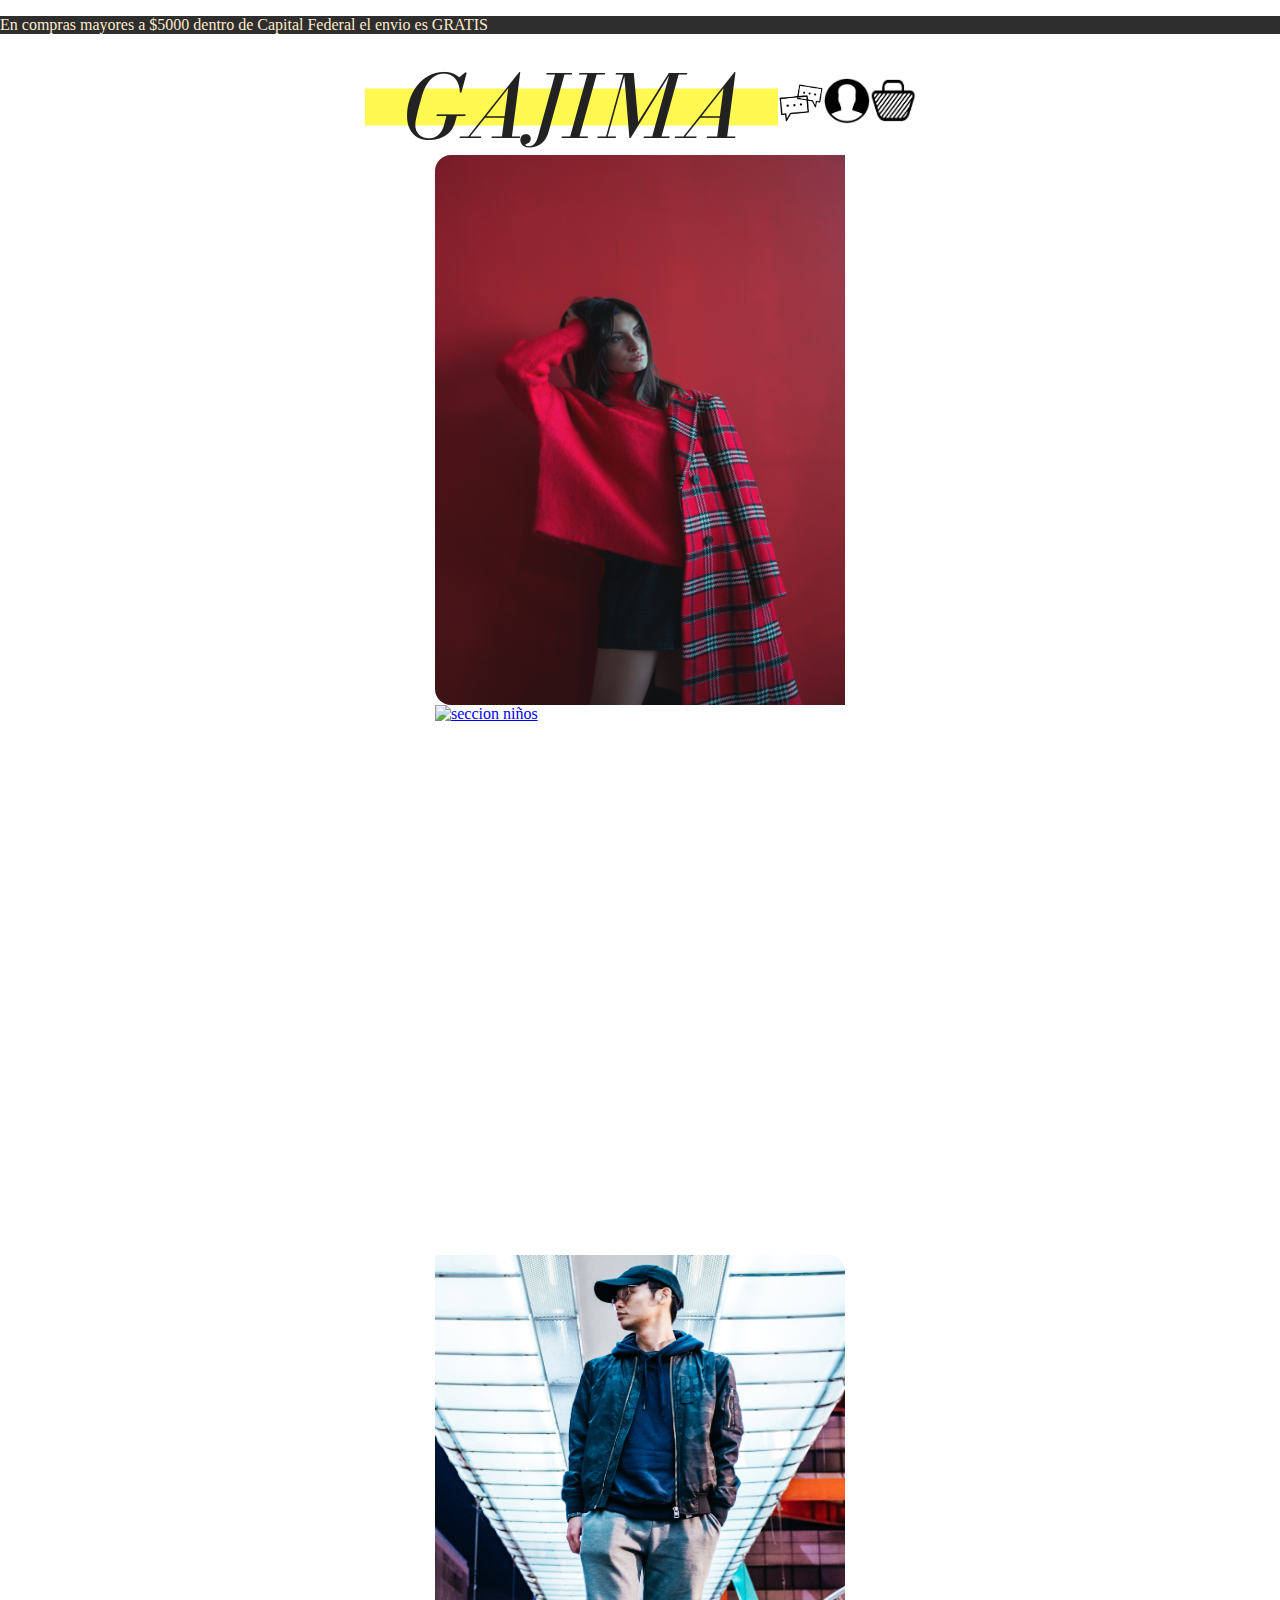
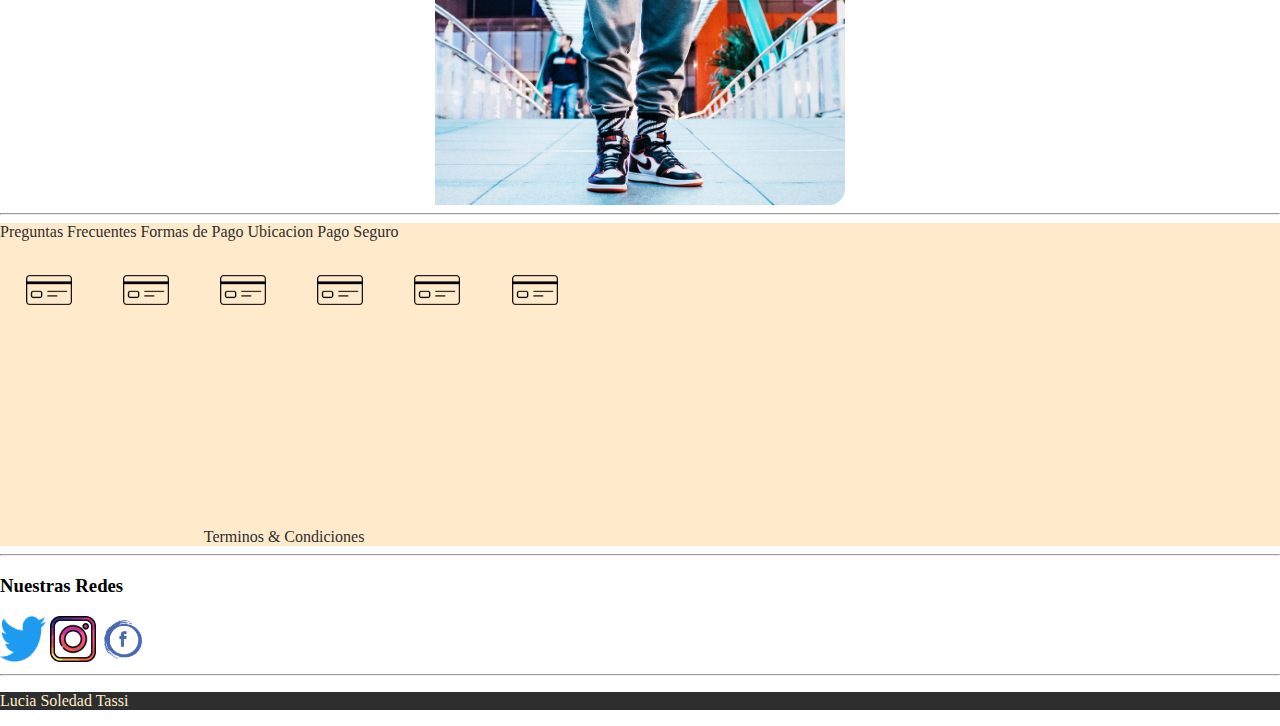
==== index.html @ 2d848ea3 "Add files via upload" ====
<!DOCTYPE html>
<html lang="es">
<head>
    <meta charset="UTF-8">
    <meta http-equiv="X-UA-Compatible" content="IE=edge">
    <meta name="viewport" content="width=device-width, initial-scale=1.0">
    <title>Document</title>
    <link href="https://cdn.jsdelivr.net/npm/bootstrap@5.1.3/dist/css/bootstrap.min.css" rel="stylesheet" integrity="sha384-1BmE4kWBq78iYhFldvKuhfTAU6auU8tT94WrHftjDbrCEXSU1oBoqyl2QvZ6jIW3" crossorigin="anonymous">
    <link rel="stylesheet" href="style.css">
</head>
                            <!--COMIENZA LA WEB-->
<body>
                            <!--menu principal y logo-->
    <header class="container">
        <section class="row">
            <p class="text-center col-sm-12 col-md-12 col-lg-12">En compras mayores a $5000 dentro de Capital Federal el envio es GRATIS</p>
        </section>
        <nav class="row principal">
            <img class="logo col-sm-12 col-md-9 col-lg-9" src="imagenes/logo.png" alt="">
            <a class="menu col-sm-4 col-md-1 col-lg-1" href=""><img src="imagenes/chat.png" alt=""></a>
            <a class="menu col-sm-4 col-md-1 col-lg-1" href=""><img src="imagenes/usuario.png" alt=""></a>
            <a class="menu col-sm-4 col-md-1 col-lg-1" href=""><img src="imagenes/canasto.png" alt=""></a>
        </nav>
    </header> 
    <!--MODAL CONTACTO-->


    <!--MODAL CARRITO-->


    <!--MODAL USUARIO-->

    <!--IMAGENES SECCIONES-->
    <main class="container">
        <nav class="row imagenes">
            <a class="mujer secciones col-sm-12 col-md-4 col-lg-4" href="mujer/mujer.html"><img src="imagenes/mujer.jpg" alt="seccion mujer"></a>
            <a class="hombre secciones activa col-sm-12 col-md-4 col-lg-4" href="niños/niños.html"><img src="imagenes/niños.jpg" alt="seccion niños"></a>
            <a class="niños secciones col-sm-12 col-md-4 col-lg-4" href="hombre/hombre.html"><img src="imagenes/hombre.jpg" alt="seccion hombre"></a>
        </nav>
        <hr>
        <!--MENU BAJO-->
        <section class="row menubajo">
            <a class="col-sm-6 col-md-4 col-lg-4" href="#">Preguntas Frecuentes</a>
            <a class="col-sm-6 col-md-4 col-lg-4" href="#">Formas de Pago</a>
            <a class="col-sm-6 col-md-4 col-lg-4" href="#">Ubicacion</a>
            <a class="col-sm-6 col-md-4 col-lg-4" href="#">Pago Seguro</a>
            <div class="tarjetas col-sm-6 col-md-4 col-lg-4"><img src="imagenes/card.png" alt=""><img src="imagenes/card.png" alt=""><img src="imagenes/card.png" alt=""><img src="imagenes/card.png" alt=""><img src="imagenes/card.png" alt=""><img src="imagenes/card.png" alt=""></div>
            <iframe class="col-sm-6 col-md-4 col-lg-4" src="https://www.google.com/maps/embed?pb=!1m14!1m8!1m3!1d13135.141330623734!2d-58.4499964!3d-34.6095894!3m2!1i1024!2i768!4f13.1!3m3!1m2!1s0x0%3A0x8b086e48cf2ee5e2!2sEscuela%20Superior%20de%20Comercio%20N%C2%B0%203%20DE%207%20Hip%C3%B3lito%20Vieytes!5e0!3m2!1ses-419!2sar!4v1635261931078!5m2!1ses-419!2sar" width="200" height="200" style="border:0;" allowfullscreen="" loading="lazy"></iframe>
            <a class="col-sm-6 col-md-4 col-lg-4" href="#">Terminos & Condiciones</a>
        </section>
        <hr>
        <!--REDES SOCIALES-->
        <nav class="row">
            <h3 class="col-sm-12 col-md-12 col-lg-12">Nuestras Redes</h3>
            <a class="redes text-center col-sm-4 col-md-4 col-lg-4" href="#"><img src="imagenes/twitter.png" alt=""></a>
            <a class="redes text-center col-sm-4 col-md-4 col-lg-4" href="#"><img src="imagenes/instagram.png" alt=""></a>
            <a class="redes text-center col-sm-4 col-md-4 col-lg-4" href="#"><img src="imagenes/facebook.png" alt=""></a>
        </nav>
        <hr>
    </main>
    <!--PIE DE PAGINA-->
    <footer class="row">
        <p class=" text-center col-sm-12 col-md-12 col-lg-12">Lucia Soledad Tassi</p>  
    </footer>
</body>
</html>
---- style.css ----
*{
    box-sizing: border-box;
}
html, body{
    width: 100%;
    margin: 0;
    padding: 0;
}

                    /*header*/
header .principal{
    display: flex;
    justify-content: center;
    align-items: center;
}
header section p{
    background-color: rgb(46, 46, 46);
    color: hsl(36, 100%, 90%);
}
header .menu img{
    width: 46px;
    height: 46px;
    text-decoration: none;  
    color: black;
}

                    /*IMAGENES SECCIONES*/
.imagenes .mujer img{
    border-radius: 1rem 0 0 1rem;
}
.imagenes .niños img{
    border-radius: 0 1rem 1rem 0;
}
main nav .secciones img{
    width: 410px;
    height: 550px;
}
main .imagenes a{
    display: flex;
    justify-content: center;
    align-items: center;
}

                    /*MENU BAJO*/
.menubajo{
    background-color: hsl(36, 100%, 90%);
    color: rgb(46, 46, 46);

}
SECTION .tarjetas img{
    width: 46px;
    height: 46px;
    margin: 2vw;
}
.menubajo a{
    text-decoration: none;
    color: rgb(46, 46, 46);

}
                    /*REDES SOCIALES*/
nav .redes img{
    width: 46px;
    height: 46px;
}
                    /*FOOTER*/
footer{
    background-color: rgb(46, 46, 46);
    color: hsl(36, 100%, 90%);
}
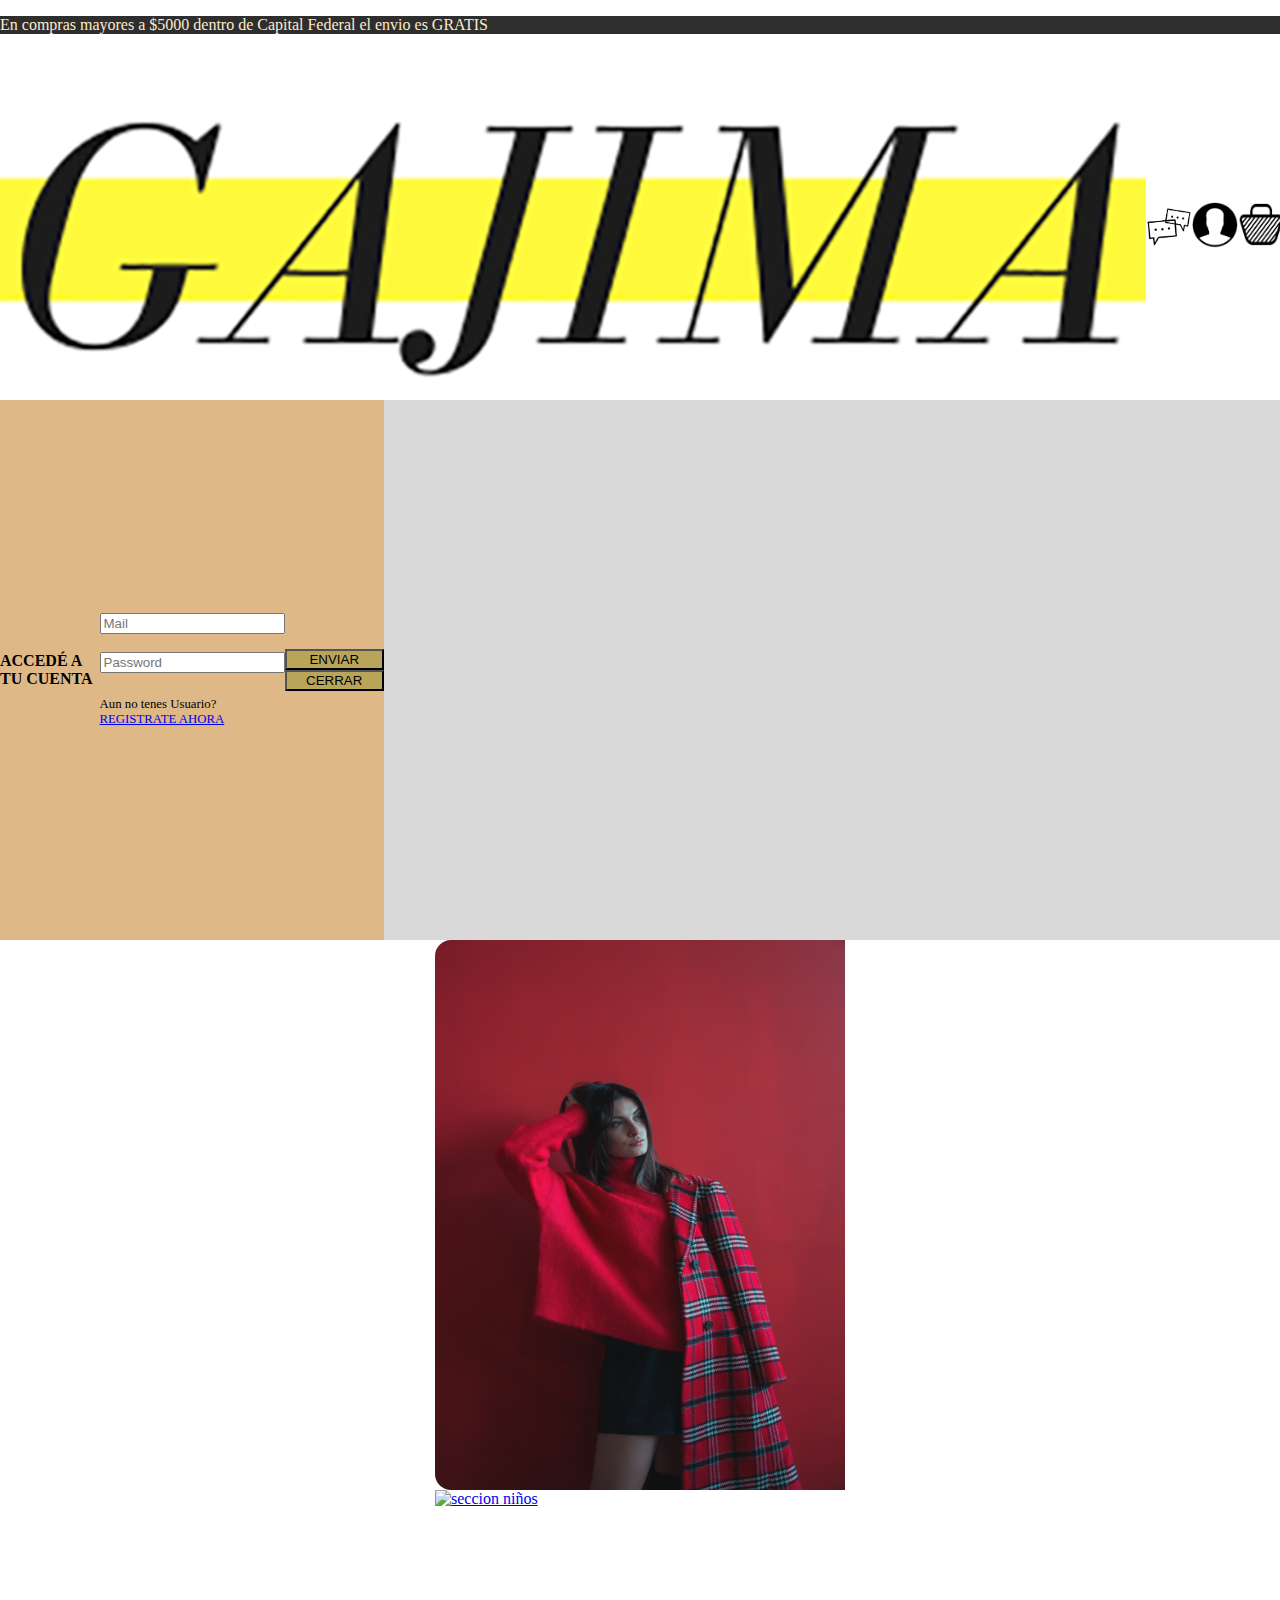
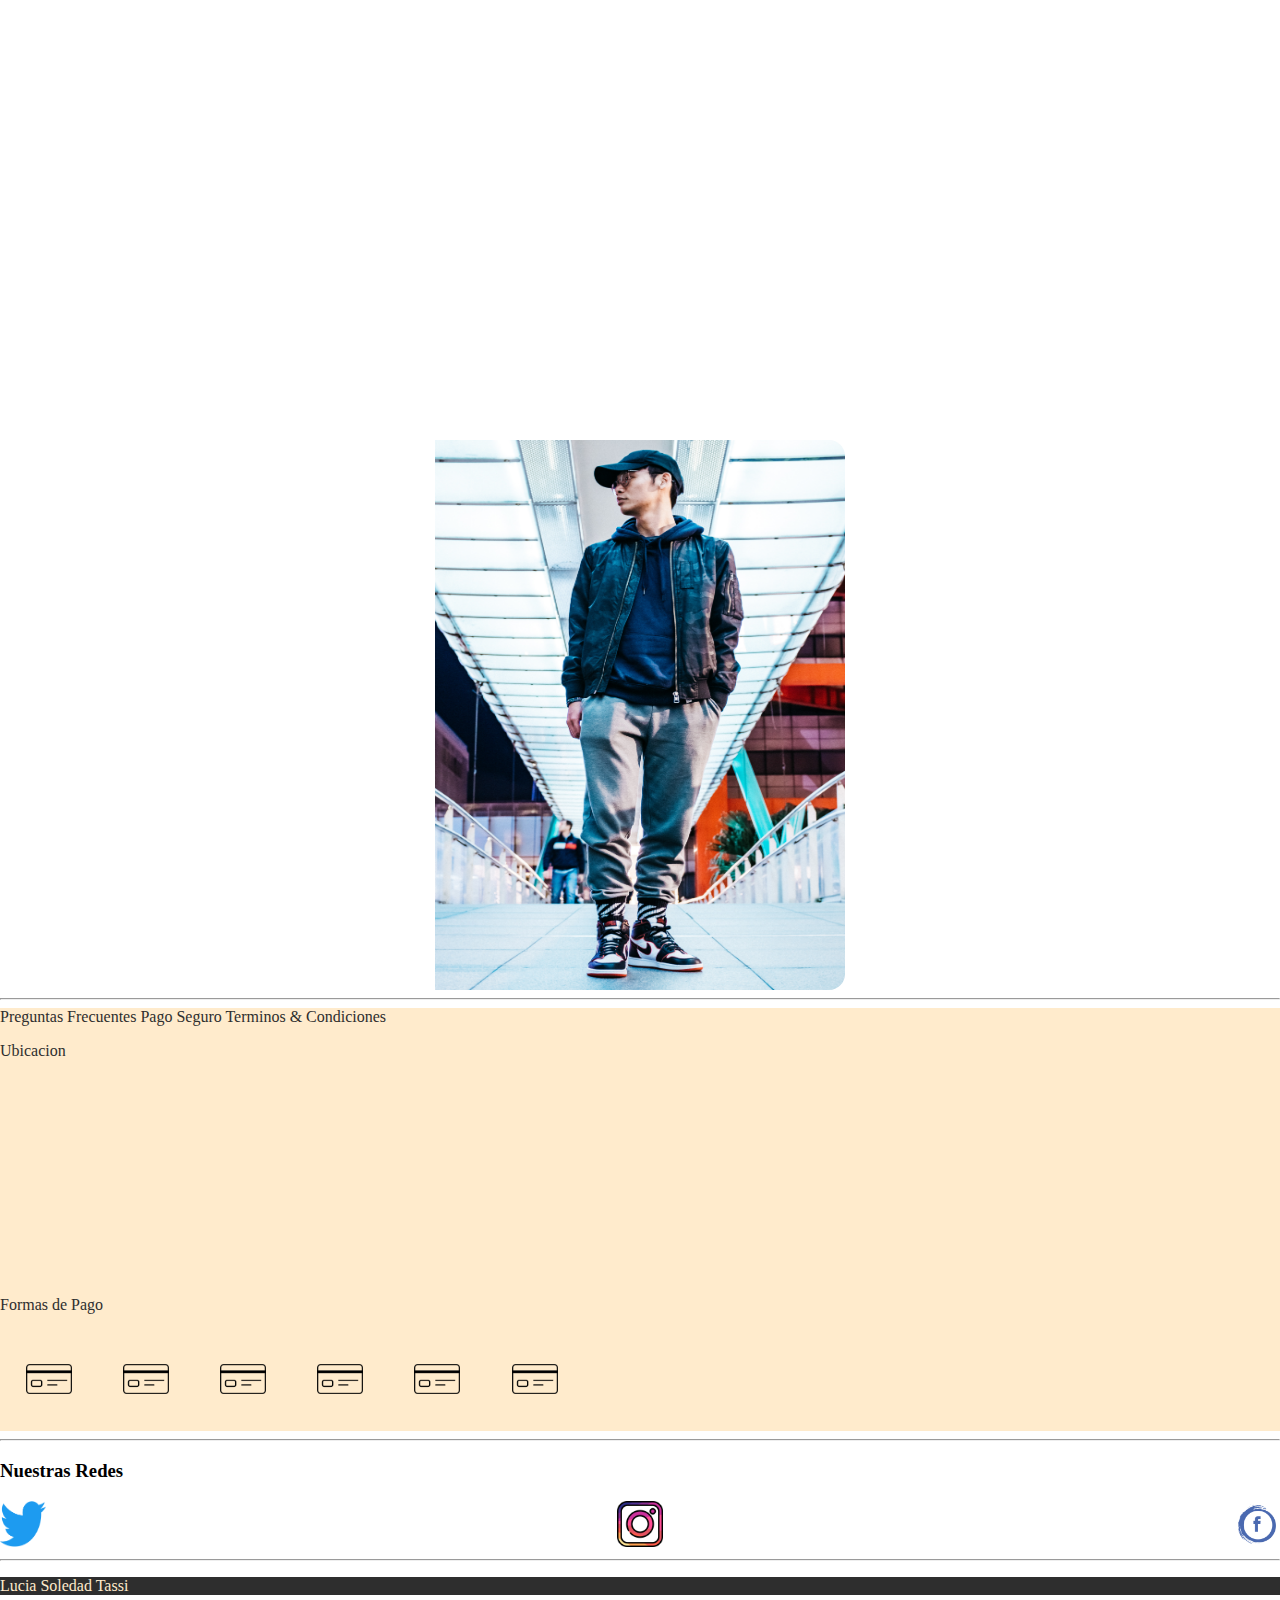
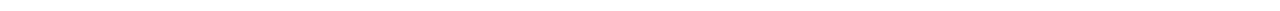
==== commit 4dce342c: "solucion de modal" ====
--- a/index.html
+++ b/index.html
@@ -1,66 +1,96 @@
-<!DOCTYPE html>
-<html lang="es">
-<head>
-    <meta charset="UTF-8">
-    <meta http-equiv="X-UA-Compatible" content="IE=edge">
-    <meta name="viewport" content="width=device-width, initial-scale=1.0">
-    <title>Document</title>
-    <link href="https://cdn.jsdelivr.net/npm/bootstrap@5.1.3/dist/css/bootstrap.min.css" rel="stylesheet" integrity="sha384-1BmE4kWBq78iYhFldvKuhfTAU6auU8tT94WrHftjDbrCEXSU1oBoqyl2QvZ6jIW3" crossorigin="anonymous">
-    <link rel="stylesheet" href="style.css">
-</head>
-                            <!--COMIENZA LA WEB-->
-<body>
-                            <!--menu principal y logo-->
-    <header class="container">
-        <section class="row">
-            <p class="text-center col-sm-12 col-md-12 col-lg-12">En compras mayores a $5000 dentro de Capital Federal el envio es GRATIS</p>
-        </section>
-        <nav class="row principal">
-            <img class="logo col-sm-12 col-md-9 col-lg-9" src="imagenes/logo.png" alt="">
-            <a class="menu col-sm-4 col-md-1 col-lg-1" href=""><img src="imagenes/chat.png" alt=""></a>
-            <a class="menu col-sm-4 col-md-1 col-lg-1" href=""><img src="imagenes/usuario.png" alt=""></a>
-            <a class="menu col-sm-4 col-md-1 col-lg-1" href=""><img src="imagenes/canasto.png" alt=""></a>
-        </nav>
-    </header> 
-    <!--MODAL CONTACTO-->
-
-
-    <!--MODAL CARRITO-->
-
-
-    <!--MODAL USUARIO-->
-
-    <!--IMAGENES SECCIONES-->
-    <main class="container">
-        <nav class="row imagenes">
-            <a class="mujer secciones col-sm-12 col-md-4 col-lg-4" href="mujer/mujer.html"><img src="imagenes/mujer.jpg" alt="seccion mujer"></a>
-            <a class="hombre secciones activa col-sm-12 col-md-4 col-lg-4" href="niños/niños.html"><img src="imagenes/niños.jpg" alt="seccion niños"></a>
-            <a class="niños secciones col-sm-12 col-md-4 col-lg-4" href="hombre/hombre.html"><img src="imagenes/hombre.jpg" alt="seccion hombre"></a>
-        </nav>
-        <hr>
-        <!--MENU BAJO-->
-        <section class="row menubajo">
-            <a class="col-sm-6 col-md-4 col-lg-4" href="#">Preguntas Frecuentes</a>
-            <a class="col-sm-6 col-md-4 col-lg-4" href="#">Formas de Pago</a>
-            <a class="col-sm-6 col-md-4 col-lg-4" href="#">Ubicacion</a>
-            <a class="col-sm-6 col-md-4 col-lg-4" href="#">Pago Seguro</a>
-            <div class="tarjetas col-sm-6 col-md-4 col-lg-4"><img src="imagenes/card.png" alt=""><img src="imagenes/card.png" alt=""><img src="imagenes/card.png" alt=""><img src="imagenes/card.png" alt=""><img src="imagenes/card.png" alt=""><img src="imagenes/card.png" alt=""></div>
-            <iframe class="col-sm-6 col-md-4 col-lg-4" src="https://www.google.com/maps/embed?pb=!1m14!1m8!1m3!1d13135.141330623734!2d-58.4499964!3d-34.6095894!3m2!1i1024!2i768!4f13.1!3m3!1m2!1s0x0%3A0x8b086e48cf2ee5e2!2sEscuela%20Superior%20de%20Comercio%20N%C2%B0%203%20DE%207%20Hip%C3%B3lito%20Vieytes!5e0!3m2!1ses-419!2sar!4v1635261931078!5m2!1ses-419!2sar" width="200" height="200" style="border:0;" allowfullscreen="" loading="lazy"></iframe>
-            <a class="col-sm-6 col-md-4 col-lg-4" href="#">Terminos & Condiciones</a>
-        </section>
-        <hr>
-        <!--REDES SOCIALES-->
-        <nav class="row">
-            <h3 class="col-sm-12 col-md-12 col-lg-12">Nuestras Redes</h3>
-            <a class="redes text-center col-sm-4 col-md-4 col-lg-4" href="#"><img src="imagenes/twitter.png" alt=""></a>
-            <a class="redes text-center col-sm-4 col-md-4 col-lg-4" href="#"><img src="imagenes/instagram.png" alt=""></a>
-            <a class="redes text-center col-sm-4 col-md-4 col-lg-4" href="#"><img src="imagenes/facebook.png" alt=""></a>
-        </nav>
-        <hr>
-    </main>
-    <!--PIE DE PAGINA-->
-    <footer class="row">
-        <p class=" text-center col-sm-12 col-md-12 col-lg-12">Lucia Soledad Tassi</p>  
-    </footer>
-</body>
+<!DOCTYPE html>
+<html lang="es">
+<head>
+    <meta charset="UTF-8">
+    <meta http-equiv="X-UA-Compatible" content="IE=edge">
+    <meta name="viewport" content="width=device-width, initial-scale=1.0">
+    <title>Document</title>
+    <link href="https://cdn.jsdelivr.net/npm/bootstrap@5.1.3/dist/css/bootstrap.min.css" rel="stylesheet" integrity="sha384-1BmE4kWBq78iYhFldvKuhfTAU6auU8tT94WrHftjDbrCEXSU1oBoqyl2QvZ6jIW3" crossorigin="anonymous">
+    <link rel="stylesheet" href="style.css">
+</head>
+                            <!--COMIENZA LA WEB-->
+<body>
+                            <!--menu principal y logo-->
+    <header class="container">
+        <section class="row">
+            <p class="text-center col-sm-12 col-md-12 col-lg-12">En compras mayores a $5000 dentro de Capital Federal el envio es GRATIS</p>
+        </section>
+        <nav class="row principal">
+            <img class="logo col-sm-12 col-md-9 col-lg-9" src="imagenes/logo.png" alt="">
+            <div class="menu col-sm-12 col-md-3 col-lg-3">
+                <img src="imagenes/chat.png" alt="">
+                <img onclick="abreModal()" src="imagenes/usuario.png" alt="">
+                <img src="imagenes/canasto.png" alt="">
+            </div>    
+        </nav>
+    </header>  
+    <!--MODAL CONTACTO-->
+
+
+    <!--MODAL CARRITO-->
+
+
+    <!--MODAL USUARIO-->
+    <div class="modal cuadro" id="contacto" tabindex="-1">
+        <div class="modal-dialog">
+            <div class="modal-content formulario">
+                <div class="modal-header partes">
+                    <h5 class="modal-title">ACCEDÉ A TU CUENTA</h5>
+                </div>
+                <div class="modal-body partes">
+                    <form class="partes">
+                        <input type="email" placeholder="Mail"> <br>
+                        <input type="password" placeholder="Password">
+                    </form>
+                    <p>Aun no tenes Usuario? <a href="#">REGISTRATE AHORA</a></p>
+                </div>
+                <div class="modal-footer partes">
+                    <input class="btn btnusuario" type="button" value="ENVIAR">
+                    <input onclick="cierraModal()" type="button" class="btn btnusuario cerrarModal" value="CERRAR">
+                </div>
+            </div>
+        </div>
+    </div>
+    <!--IMAGENES SECCIONES-->
+    <main class="container">
+        <nav class="row imagenes">
+            <a class="mujer secciones col-sm-12 col-md-4 col-lg-4" href="mujer/mujer.html"><img src="imagenes/mujer.jpg" alt="seccion mujer"></a>
+            <a class="hombre secciones activa col-sm-12 col-md-4 col-lg-4" href="niños/niños.html"><img src="imagenes/niños.jpg" alt="seccion niños"></a>
+            <a class="niños secciones col-sm-12 col-md-4 col-lg-4" href="hombre/hombre.html"><img src="imagenes/hombre.jpg" alt="seccion hombre"></a>
+        </nav>
+        <hr>
+         <!--MENU BAJO-->
+         <section class="row menubajo">
+            <div class=" columna1 col-sm-12 col-md-4 col-lg-4">
+                <a  href="#">Preguntas Frecuentes</a>
+                <a href="#">Pago Seguro</a>
+                <a href="#">Terminos & Condiciones</a>
+            </div>
+            <DIv class="mapa col-sm-12 col-md-4 col-lg-4">
+                <P>Ubicacion</p>
+                <iframe src="https://www.google.com/maps/embed?pb=!1m14!1m8!1m3!1d13135.141330623734!2d-58.4499964!3d-34.6095894!3m2!1i1024!2i768!4f13.1!3m3!1m2!1s0x0%3A0x8b086e48cf2ee5e2!2sEscuela%20Superior%20de%20Comercio%20N%C2%B0%203%20DE%207%20Hip%C3%B3lito%20Vieytes!5e0!3m2!1ses-419!2sar!4v1635261931078!5m2!1ses-419!2sar" width="200" height="200" style="border:0;" allowfullscreen="" loading="lazy"></iframe>
+            </DIv>
+            <DIV class="tarjetas col-sm-12 col-md-4 col-lg-4">
+                <p>Formas de Pago</p>
+                <div><img src="imagenes/card.png" alt=""><img src="imagenes/card.png" alt=""><img src="imagenes/card.png" alt=""><img src="imagenes/card.png" alt=""><img src="imagenes/card.png" alt=""><img src="imagenes/card.png" alt=""></div>
+            </DIV>
+        </section>
+        <hr>
+        <!--REDES SOCIALES-->
+        <nav class="row">
+            <h3 class="col-sm-12 col-md-12 col-lg-12">Nuestras Redes</h3>
+            <div class="redes">
+                <a class=" text-center col-sm-4 col-md-4 col-lg-4" href="#"><img src="imagenes/twitter.png" alt=""></a>
+                <a class=" text-center col-sm-4 col-md-4 col-lg-4" href="#"><img src="imagenes/instagram.png" alt=""></a>
+                <a class=" text-center col-sm-4 col-md-4 col-lg-4" href="#"><img src="imagenes/facebook.png" alt=""></a>
+            </div>  
+        </nav>
+        <hr>
+    </main>
+    <!--PIE DE PAGINA-->
+    <footer class="row">
+        <p class=" text-center col-sm-12 col-md-12 col-lg-12">Lucia Soledad Tassi</p>  
+    </footer>
+    <script src="index.js"></script>
+</body>
 </html>--- a/style.css
+++ b/style.css
@@ -1,70 +1,143 @@
-*{
-    box-sizing: border-box;
-}
-html, body{
-    width: 100%;
-    margin: 0;
-    padding: 0;
-}
-
-                    /*header*/
-header .principal{
-    display: flex;
-    justify-content: center;
-    align-items: center;
-}
-header section p{
-    background-color: rgb(46, 46, 46);
-    color: hsl(36, 100%, 90%);
-}
-header .menu img{
-    width: 46px;
-    height: 46px;
-    text-decoration: none;  
-    color: black;
-}
-
-                    /*IMAGENES SECCIONES*/
-.imagenes .mujer img{
-    border-radius: 1rem 0 0 1rem;
-}
-.imagenes .niños img{
-    border-radius: 0 1rem 1rem 0;
-}
-main nav .secciones img{
-    width: 410px;
-    height: 550px;
-}
-main .imagenes a{
-    display: flex;
-    justify-content: center;
-    align-items: center;
-}
-
-                    /*MENU BAJO*/
-.menubajo{
-    background-color: hsl(36, 100%, 90%);
-    color: rgb(46, 46, 46);
-
-}
-SECTION .tarjetas img{
-    width: 46px;
-    height: 46px;
-    margin: 2vw;
-}
-.menubajo a{
-    text-decoration: none;
-    color: rgb(46, 46, 46);
-
-}
-                    /*REDES SOCIALES*/
-nav .redes img{
-    width: 46px;
-    height: 46px;
-}
-                    /*FOOTER*/
-footer{
-    background-color: rgb(46, 46, 46);
-    color: hsl(36, 100%, 90%);
-}
-
+*{
+    box-sizing: border-box;
+}
+html, body{
+    width: 100%;
+    margin: 0;
+    padding: 0;
+}
+body{
+    min-width: 576px;
+}
+                    /*header*/
+header .principal{
+    display: flex;
+    justify-content: center;
+    align-items: center;
+}
+header section p{
+    background-color: rgb(46, 46, 46);
+    color: hsl(36, 100%, 90%);
+}
+header .menu img{
+    width: 46px;
+    height: 46px;
+    text-decoration: none;  
+    color: black;
+
+}
+.menu{
+    display: flex;
+    justify-content: space-around;
+}
+                    /*IMAGENES SECCIONES*/
+.imagenes .mujer img{
+    border-radius: 1rem 0 0 1rem;
+}
+.imagenes .niños img{
+    border-radius: 0 1rem 1rem 0;
+}
+main nav .secciones img{
+    width: 410px;
+    height: 550px;
+}
+main .imagenes a{
+    display: flex;
+    justify-content: center;
+    align-items: center;
+}
+                /*MODAL USUARIO*/
+.modal{
+    background-color: rgba(128, 128, 128, .3);
+}
+body .formulario{
+    background-color: hsl(34, 57%, 70%);
+    width: 30vw;
+    height: 60vh;
+    overflow: hidden;
+    display: flex;
+    flex-shrink: initial;
+    justify-self: center;
+}
+.cuadro .modal-dialog{
+    display: flex;
+}
+.partes{
+    display: flex;
+    flex-direction: column;
+    align-content: center;
+    justify-content: center;
+    width: 100%;
+}
+.formulario .partes input, p{
+    align-items: center;
+}
+.partes .btnusuario{
+    display: block;
+    width: 100%;
+    background-color: rgb(184, 165, 89);
+    color: rgb(0, 0, 0);
+}
+.formulario .partes p{
+    font-size: .8rem;
+    margin-top: 1.5rem;
+    margin-bottom: 0;
+}
+.cuadro h5{
+    font-size: 1rem;
+}
+                    /*MENU BAJO*/
+.menubajo{
+    background-color: hsl(36, 100%, 90%);
+    color: rgb(46, 46, 46);
+
+}
+SECTION .tarjetas img{
+    width: 46px;
+    height: 46px;
+    margin: 2vw;
+}
+.menubajo a{
+    text-decoration: none;
+    color: rgb(46, 46, 46);
+
+}
+                    /*REDES SOCIALES*/
+nav .redes img{
+    width: 46px;
+    height: 46px;
+}
+nav .redes{
+    display: flex;
+    justify-content: space-between;
+}
+                    /*FOOTER*/
+footer{
+    background-color: rgb(46, 46, 46);
+    color: hsl(36, 100%, 90%);
+}
+                    /*MEDIAS*/
+@media (max-width: 767px) {
+   .tarjetas, .columna1, .mapa{
+       display: flex;
+       flex-direction: column;
+       justify-content: center;
+   }
+   .columna1 a{
+       display: block;
+       align-self: center;
+   }
+   .tarjetas p, div{
+        align-self: center;
+   }
+   .mapa p, iframe{
+        align-self: center;
+   }
+   body .modal-content{
+        width: 80vw;
+        height: 70vh;
+        align-self: center;
+        justify-self: center;
+        overflow: auto
+    }
+}
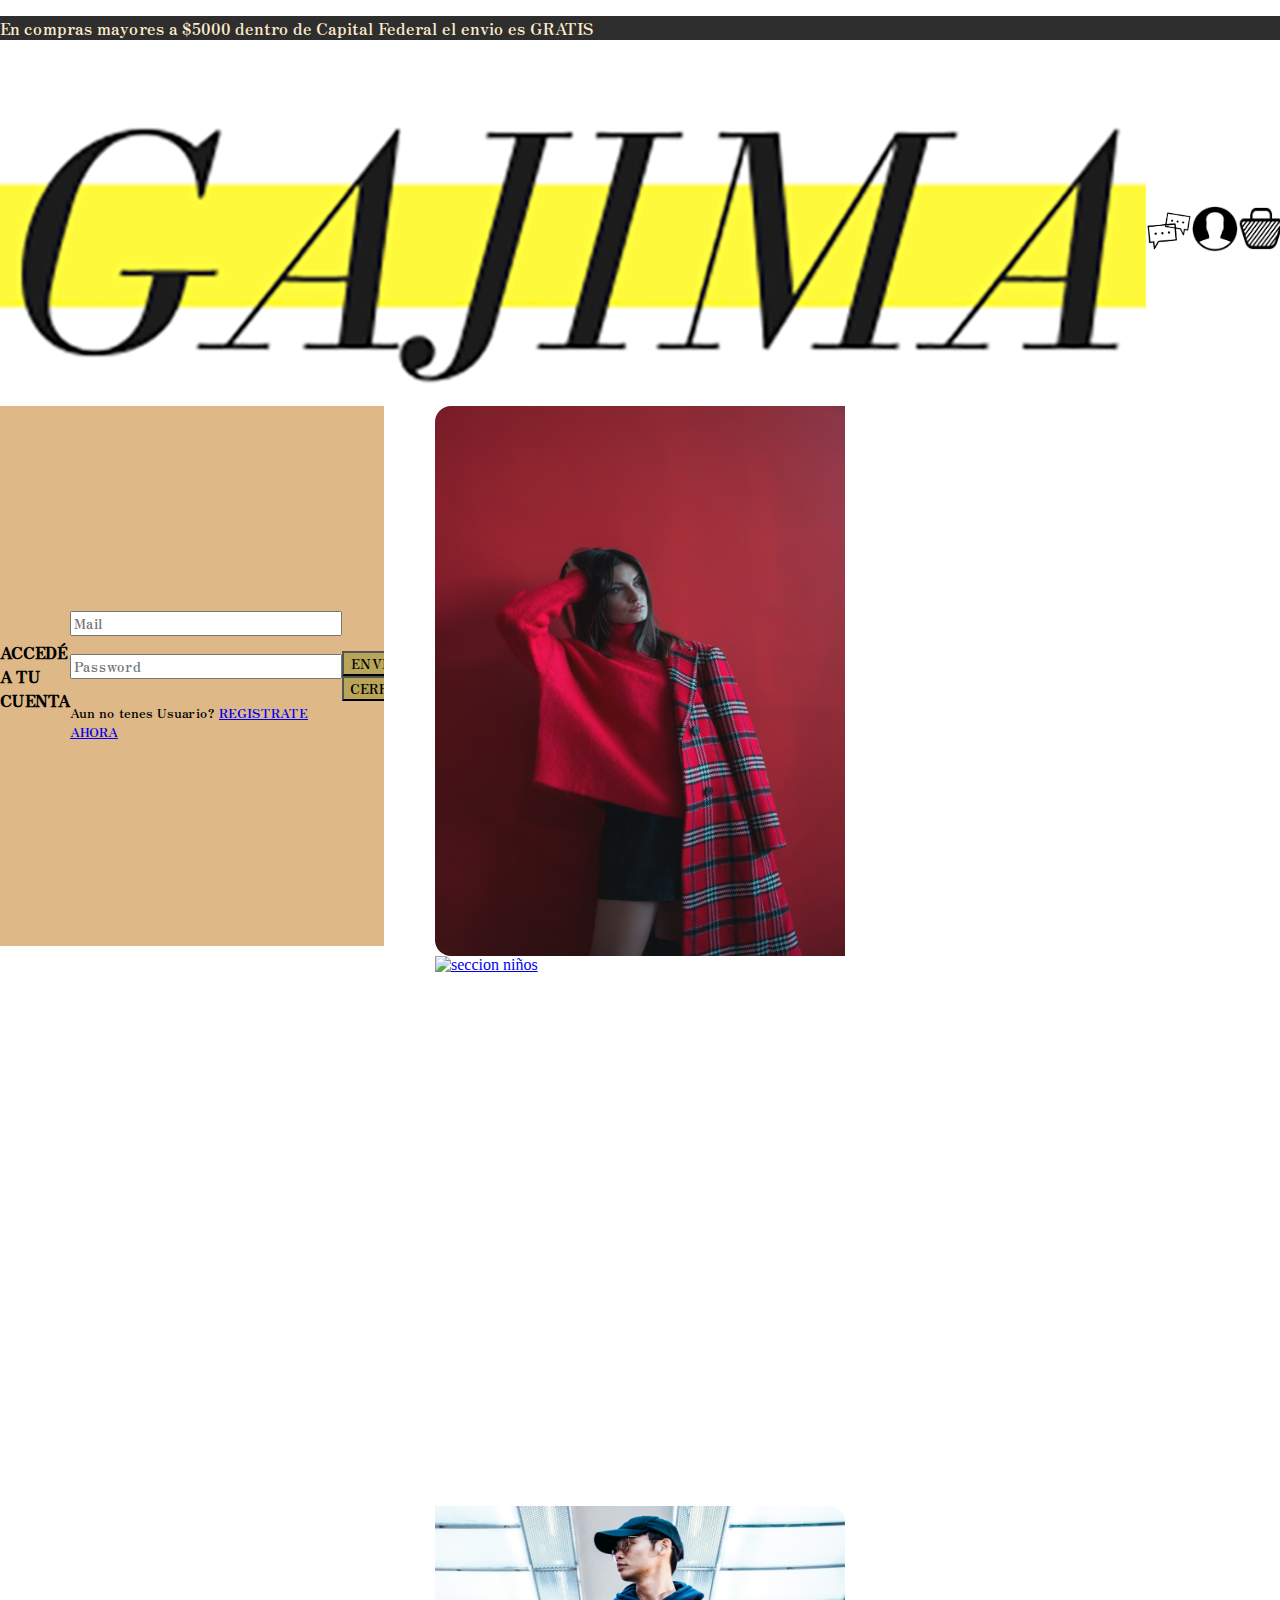
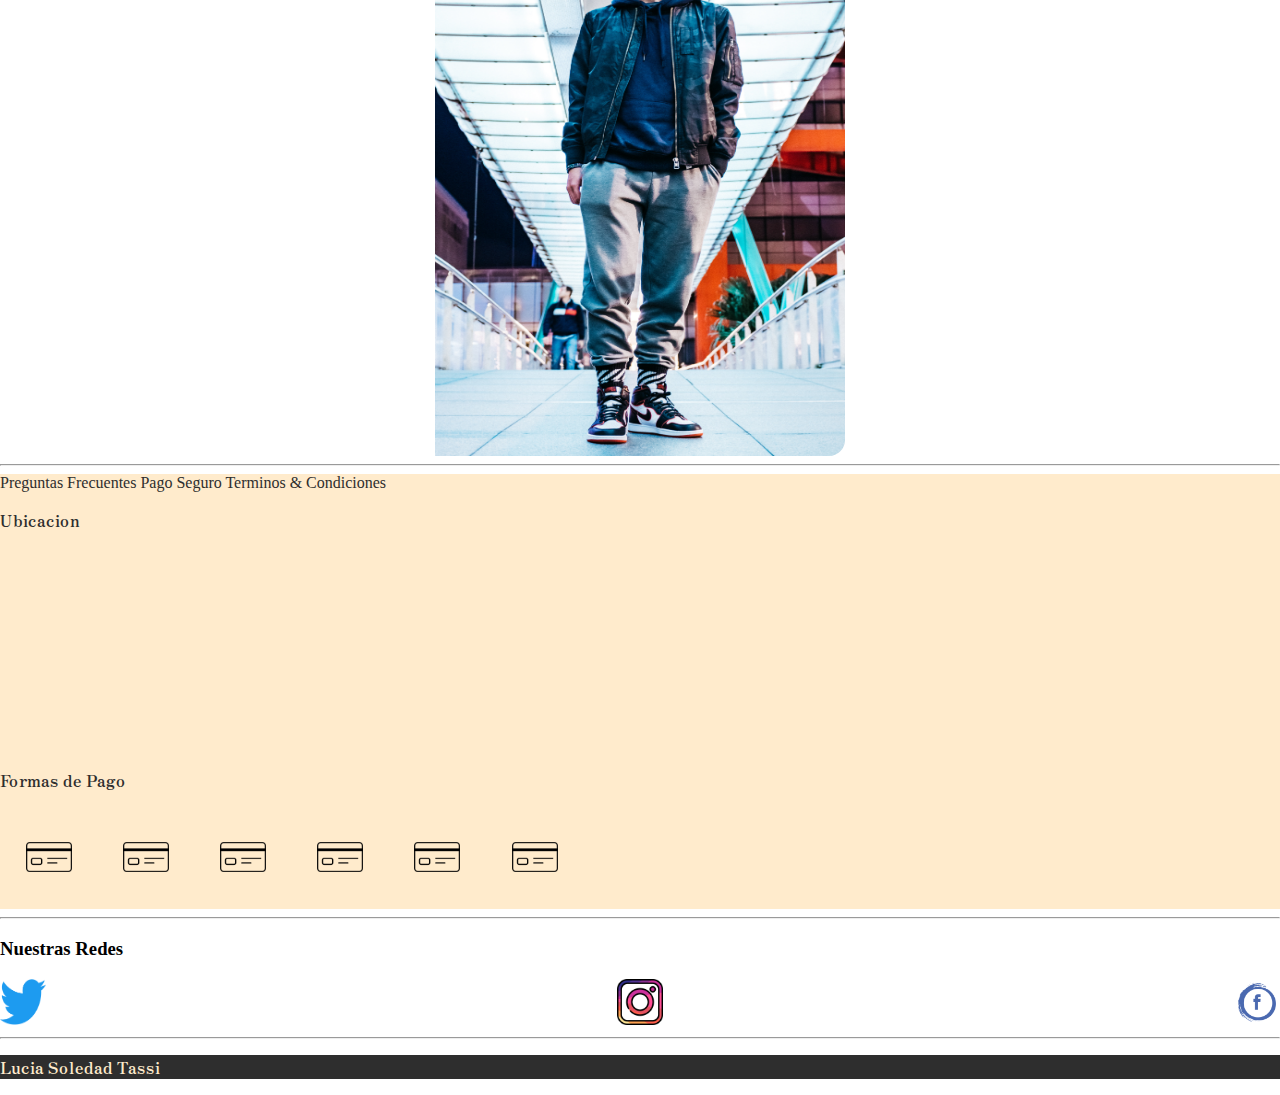
==== commit 7bc9b200: "agregue mailto y estilos al modal carrito" ====
--- a/index.html
+++ b/index.html
@@ -18,18 +18,29 @@
         <nav class="row principal">
             <img class="logo col-sm-12 col-md-9 col-lg-9" src="imagenes/logo.png" alt="">
             <div class="menu col-sm-12 col-md-3 col-lg-3">
-                <img src="imagenes/chat.png" alt="">
+               <a href="mailto:luly8608@gmail.com"><img src="imagenes/chat.png" alt=""></a>
                 <img onclick="abreModal()" src="imagenes/usuario.png" alt="">
-                <img src="imagenes/canasto.png" alt="">
+                <img onclick="abreModalCarrito()" src="imagenes/canasto.png" alt="">
             </div>    
         </nav>
     </header>  
-    <!--MODAL CONTACTO-->
-
-
-    <!--MODAL CARRITO-->
-
-
+    <!--MODAL CARRITO-->   
+     <div class="modal" id="carrito" tabindex="-1">
+        <div class="modal-dialog">
+            <div class="modal-content">
+                <div class="modal-header">
+                    <h5 class="modal-title">CARRITO DE COMPRAS</h5>
+                    <button onclick="cierraModalCarrito()" type="button" class="btn-close" data-bs-dismiss="modal" aria-label="Close"></button>
+                </div>
+                <div class="modal-body">
+                    <p>PROXIMAMENTE VAS A PODER HACER TUS COMPRAS DE MANERA ONLINE</p>
+                </div>
+                <div class="modal-footer">
+                    <button onclick="cierraModalCarrito()" type="button" class="btn btn-secondary" data-bs-dismiss="modal">Close</button>
+                </div>
+            </div>
+        </div>
+    </div>
     <!--MODAL USUARIO-->
     <div class="modal cuadro" id="contacto" tabindex="-1">
         <div class="modal-dialog">
@@ -54,9 +65,9 @@
     <!--IMAGENES SECCIONES-->
     <main class="container">
         <nav class="row imagenes">
-            <a class="mujer secciones col-sm-12 col-md-4 col-lg-4" href="mujer/mujer.html"><img src="imagenes/mujer.jpg" alt="seccion mujer"></a>
-            <a class="hombre secciones activa col-sm-12 col-md-4 col-lg-4" href="niños/niños.html"><img src="imagenes/niños.jpg" alt="seccion niños"></a>
-            <a class="niños secciones col-sm-12 col-md-4 col-lg-4" href="hombre/hombre.html"><img src="imagenes/hombre.jpg" alt="seccion hombre"></a>
+            <a name="mujer" class="mujer secciones col-sm-12 col-md-4 col-lg-4" href="mujer/mujer.html"><img src="imagenes/mujer.jpg" alt="seccion mujer"></a>
+            <a name="hombre" class="hombre secciones activa col-sm-12 col-md-4 col-lg-4" href="niños/niños.html"><img src="imagenes/niños.jpg" alt="seccion niños"></a>
+            <a name="niños" class="niños secciones col-sm-12 col-md-4 col-lg-4" href="hombre/hombre.html"><img src="imagenes/hombre.jpg" alt="seccion hombre"></a>
         </nav>
         <hr>
          <!--MENU BAJO-->
--- a/style.css
+++ b/style.css
@@ -1,3 +1,4 @@
+@import url('https://fonts.googleapis.com/css2?family=Zen+Antique&display=swap');
 *{
     box-sizing: border-box;
 }
@@ -49,8 +50,11 @@
                 /*MODAL USUARIO*/
 .modal{
     background-color: rgba(128, 128, 128, .3);
+    justify-content: center;
+    align-items: center;
+    position: fixed;
 }
-body .formulario{
+body .modal-content{
     background-color: hsl(34, 57%, 70%);
     width: 30vw;
     height: 60vh;
@@ -71,6 +75,8 @@
 }
 .formulario .partes input, p{
     align-items: center;
+    font-family: 'Zen Antique', serif;
+
 }
 .partes .btnusuario{
     display: block;
@@ -82,9 +88,11 @@
     font-size: .8rem;
     margin-top: 1.5rem;
     margin-bottom: 0;
+    font-family: 'Zen Antique', serif;
 }
 .cuadro h5{
     font-size: 1rem;
+    font-family: 'Zen Antique', serif;
 }
                     /*MENU BAJO*/
 .menubajo{
@@ -140,4 +148,7 @@
         justify-self: center;
         overflow: auto
     }
+    main .secciones img{
+        border-radius: 1rem 1rem;
+    }
 }
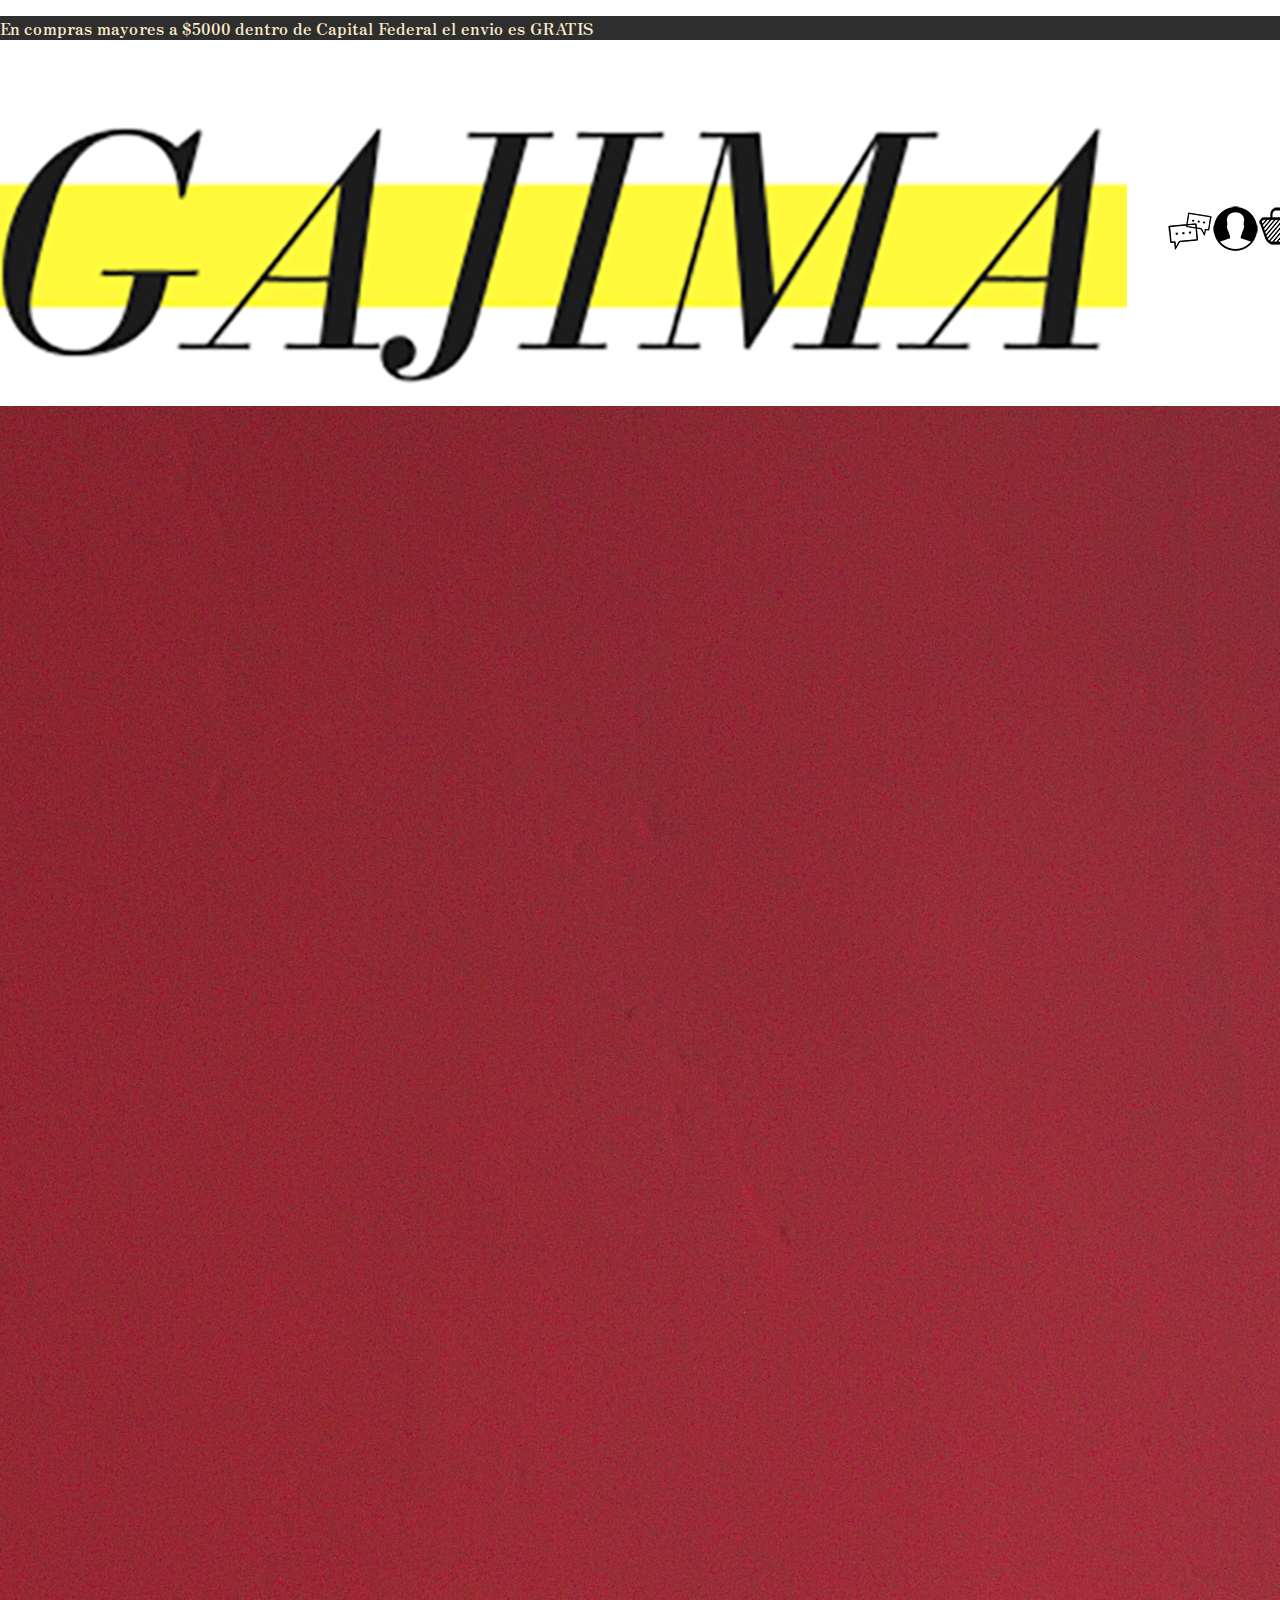
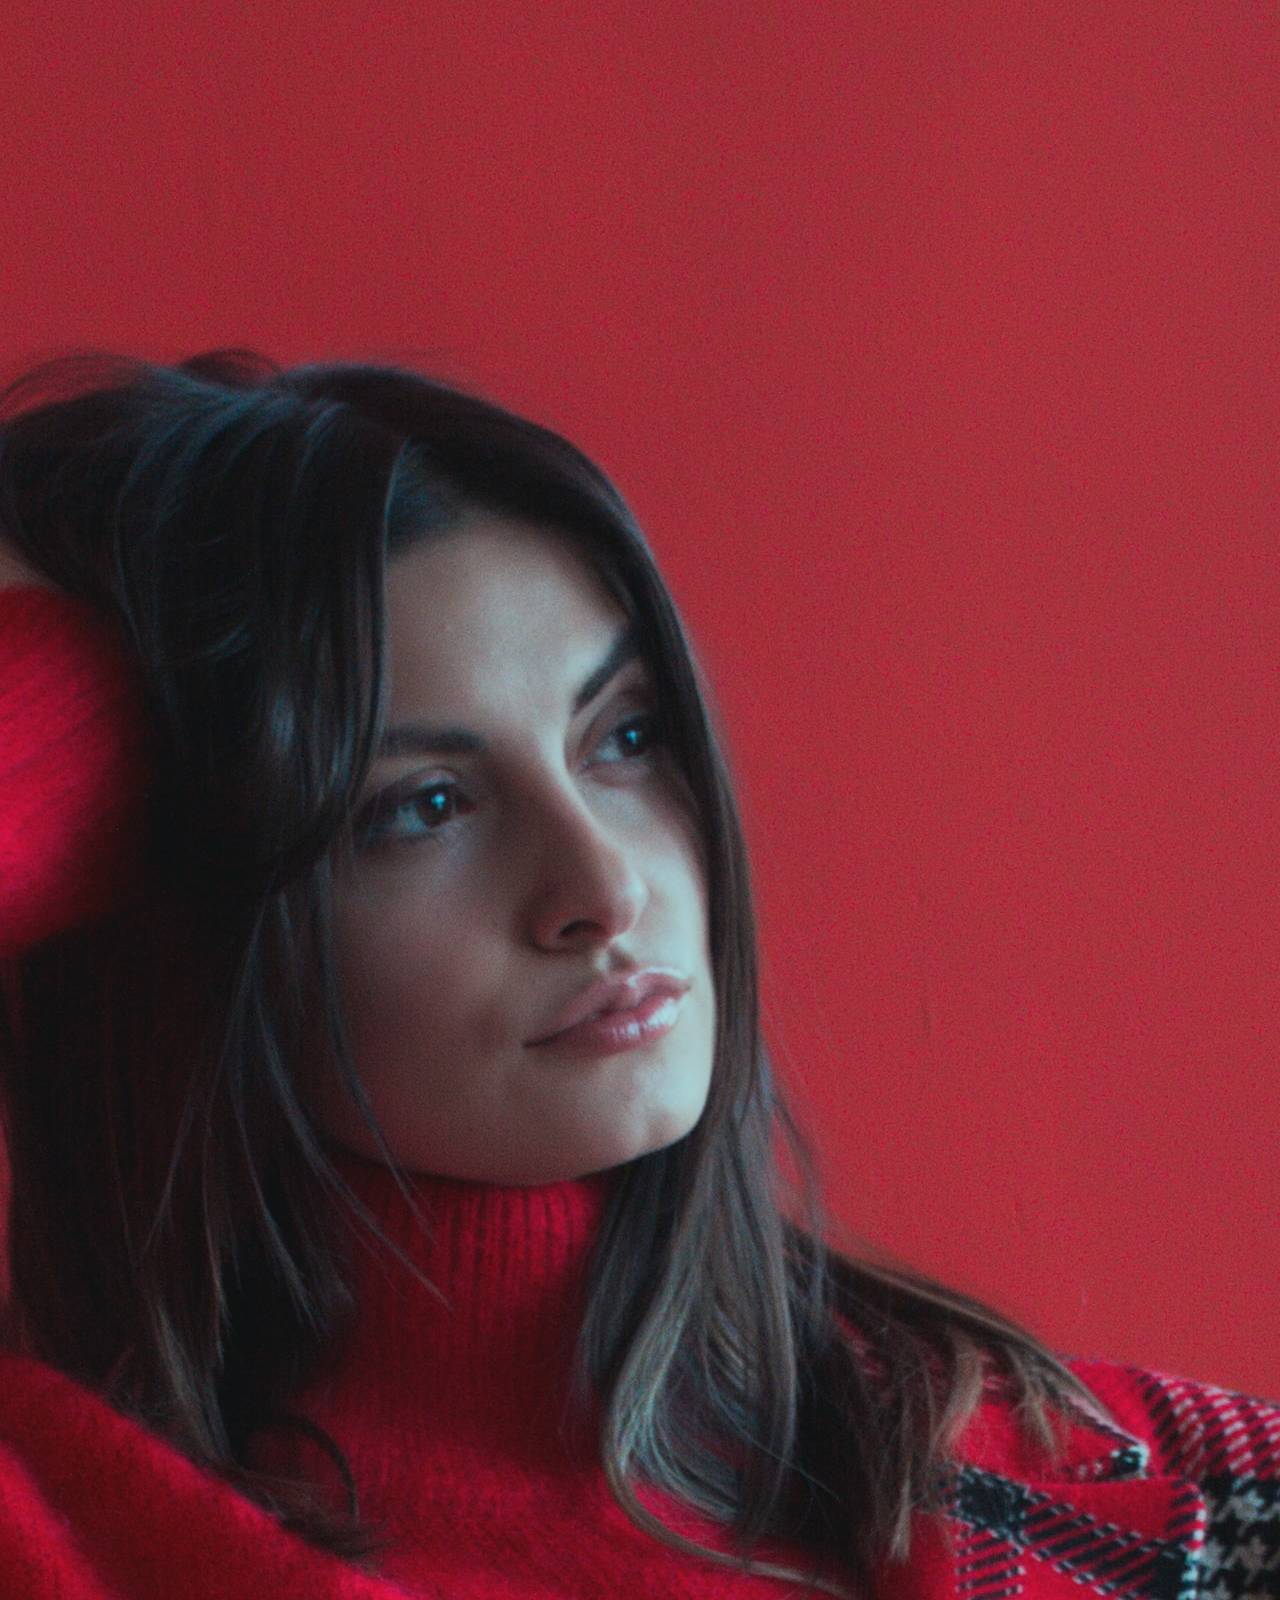
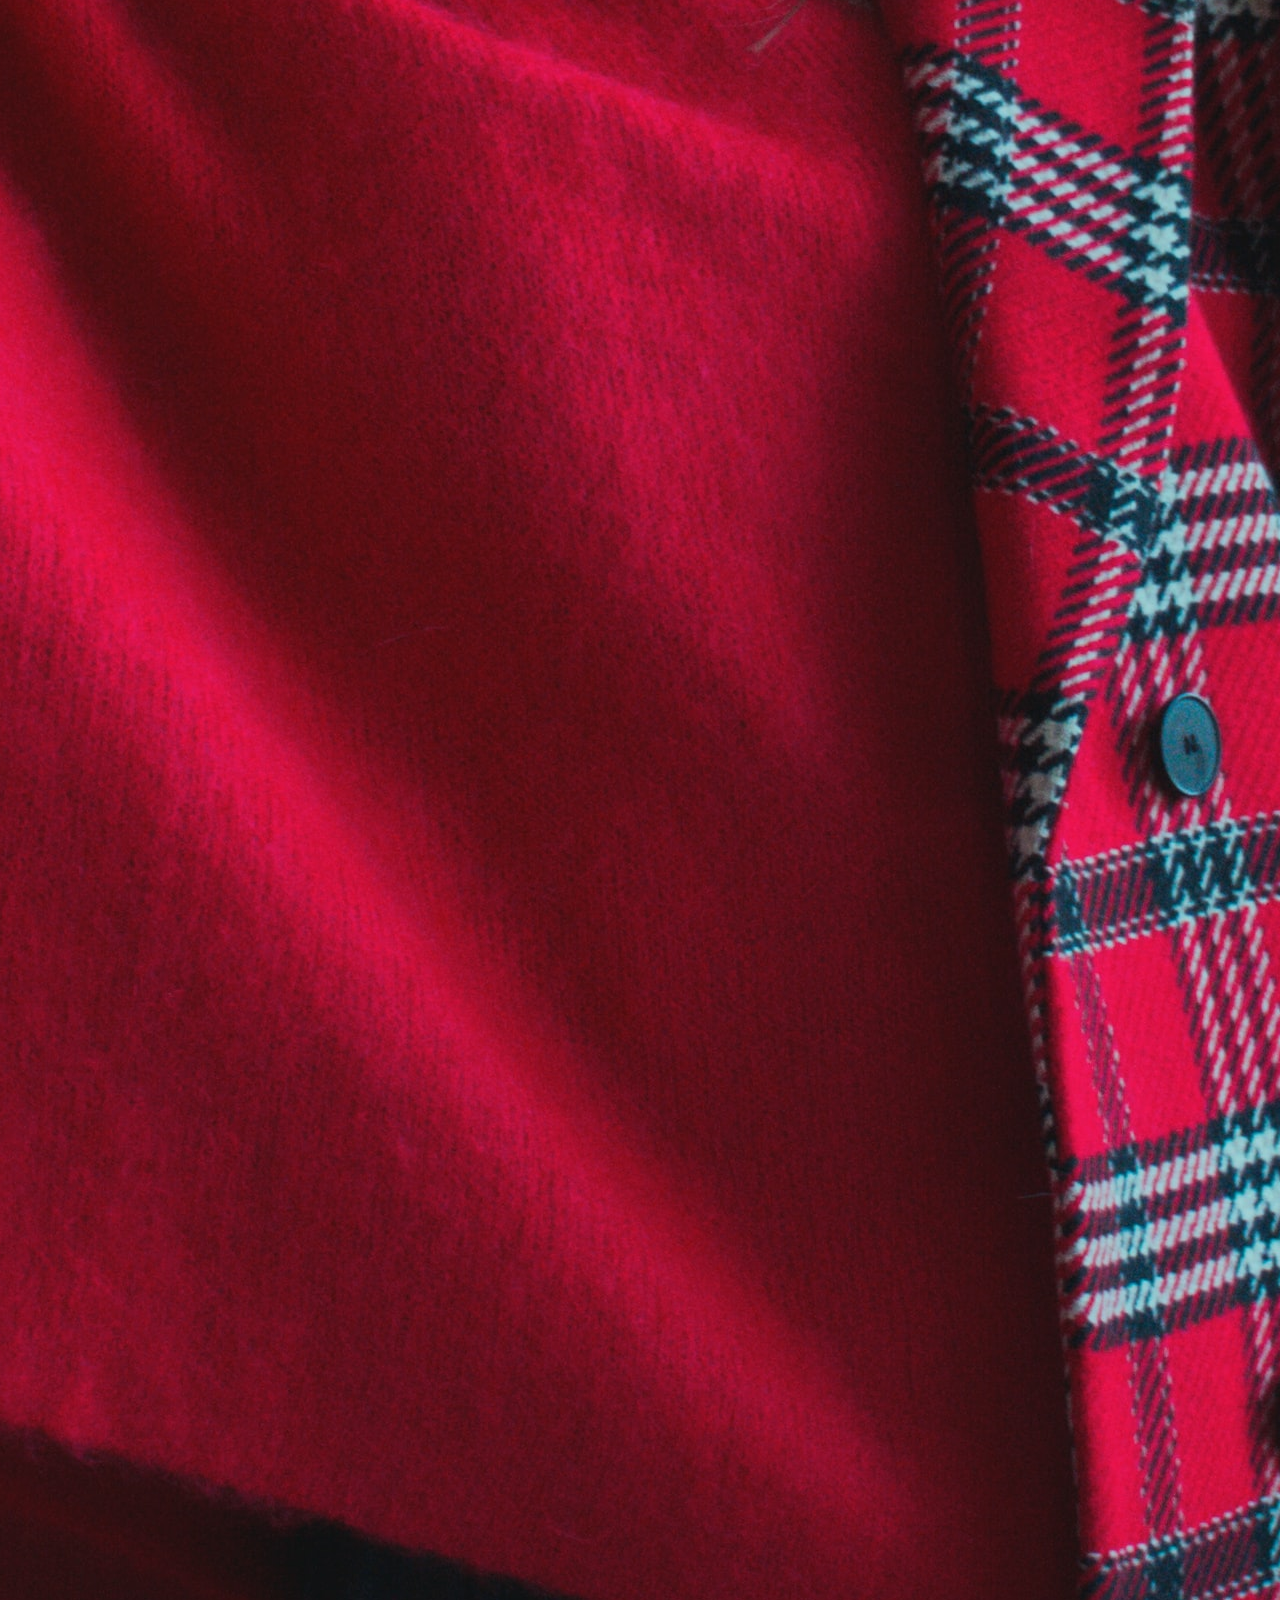
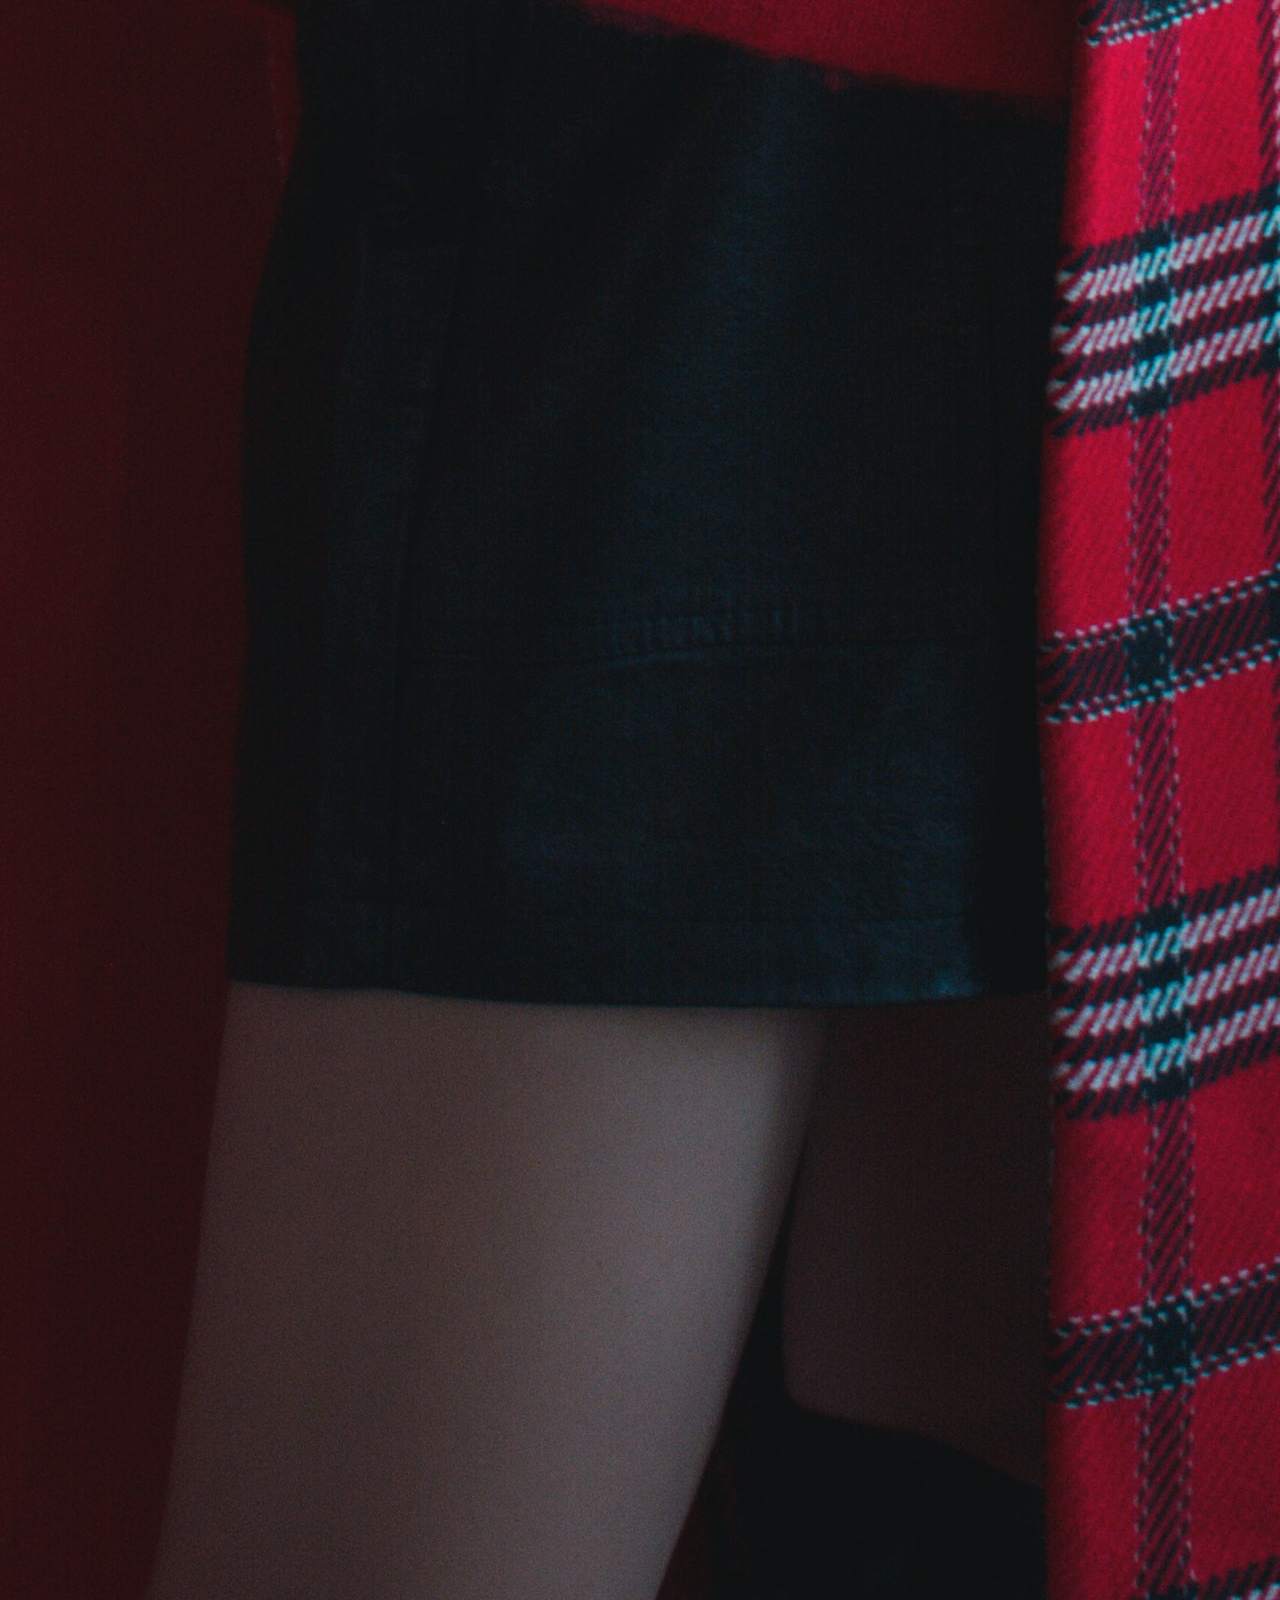
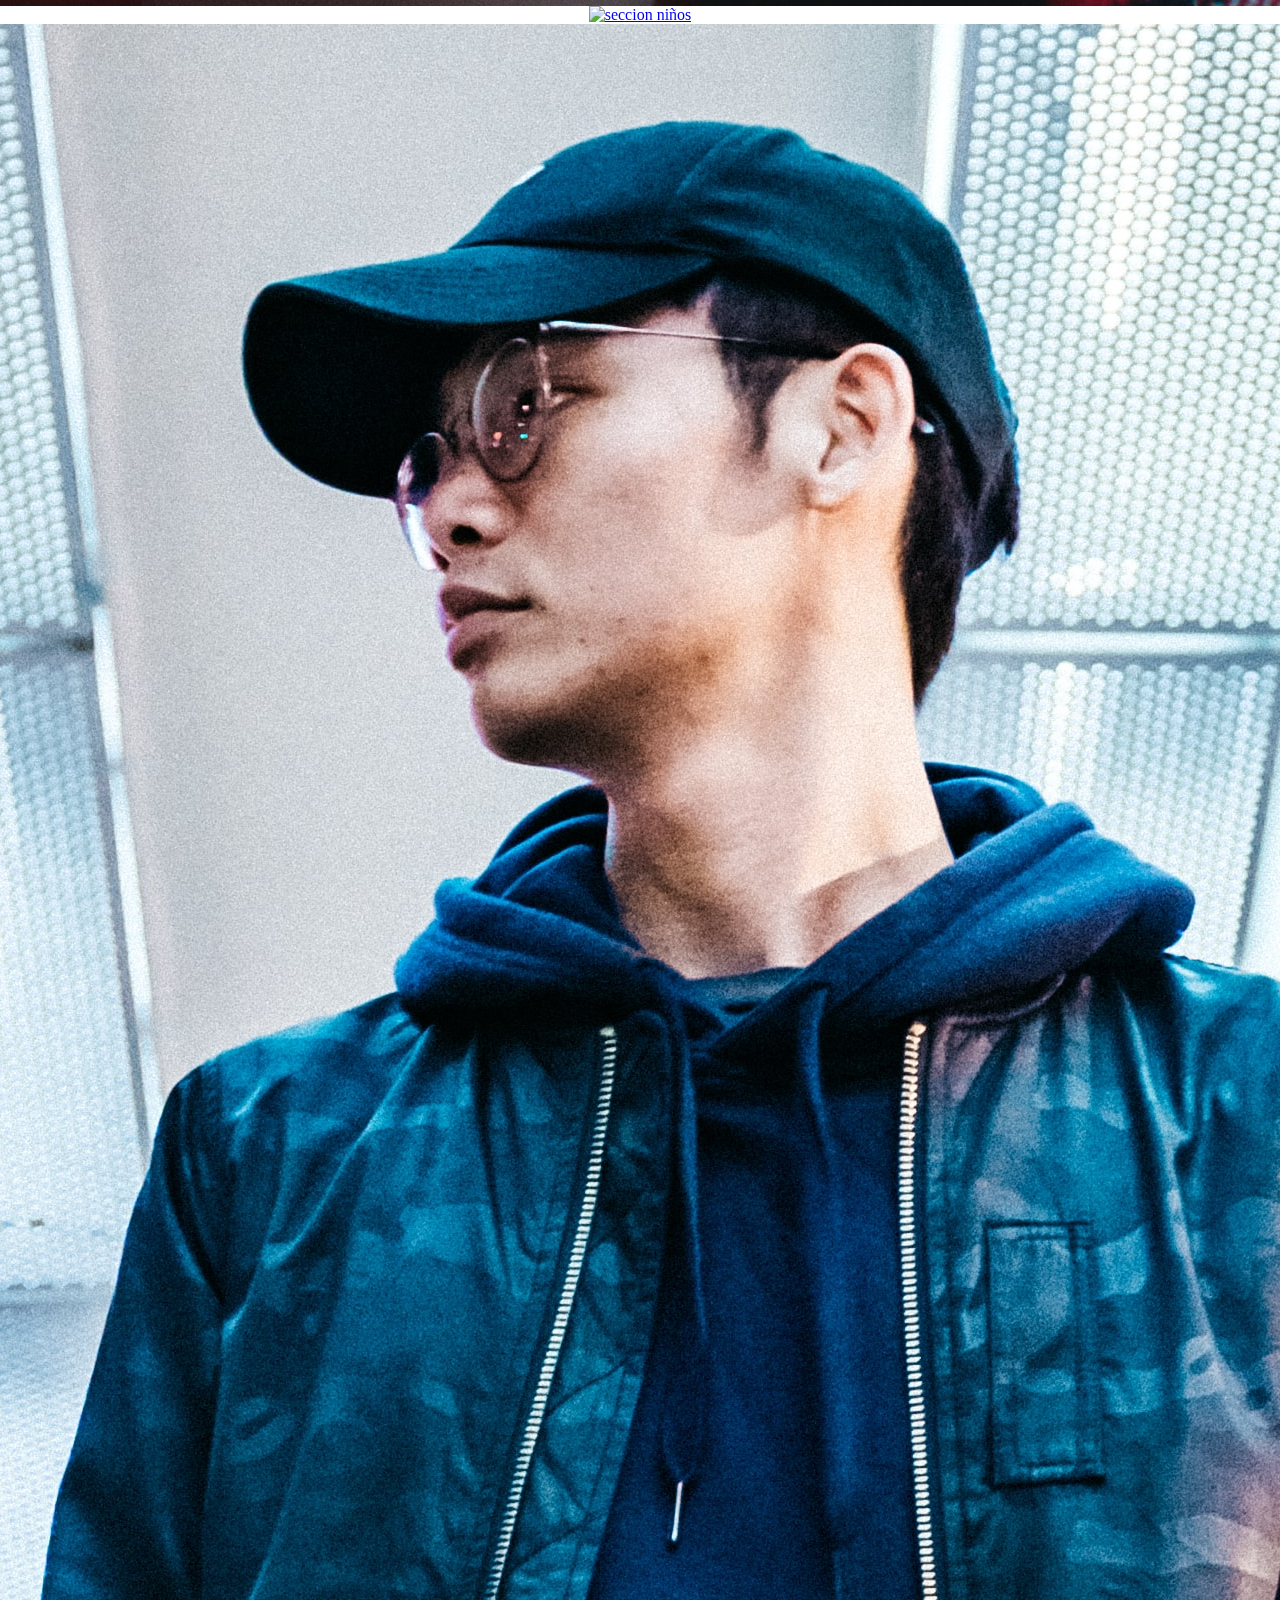
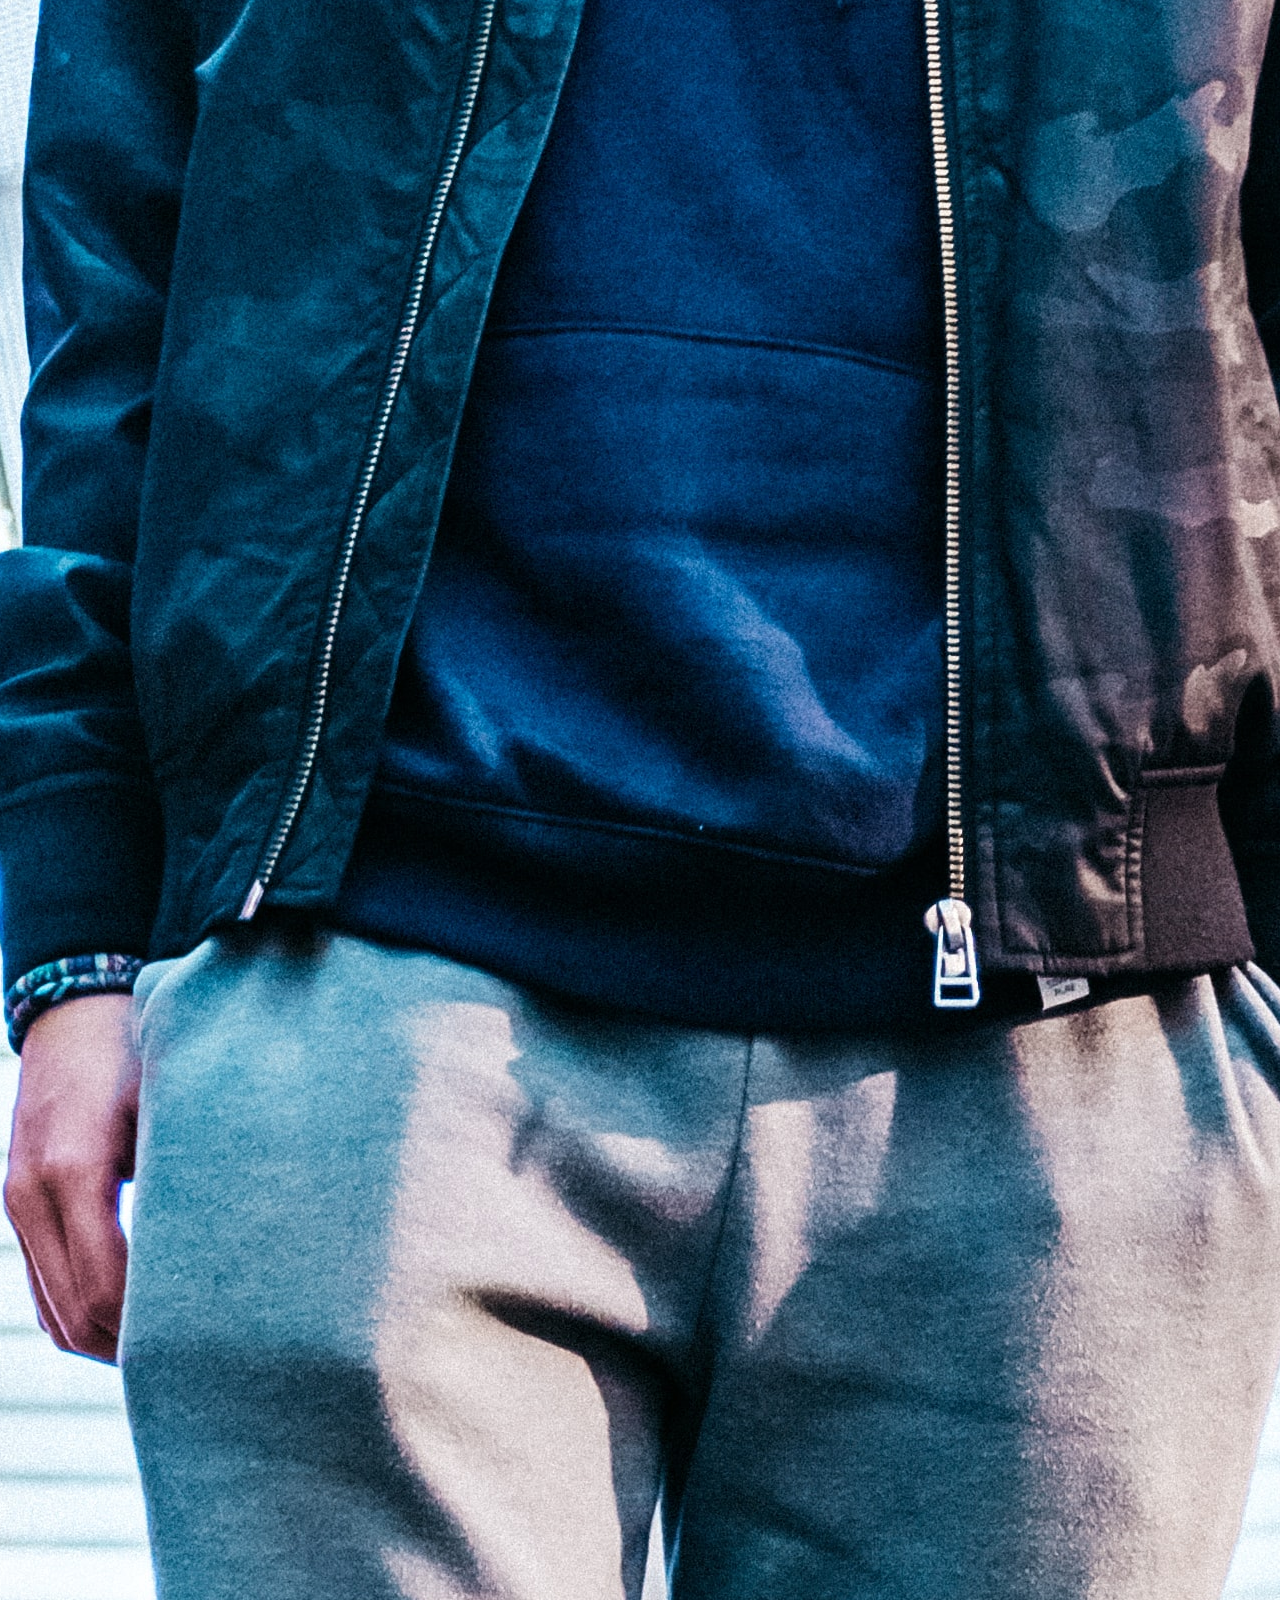
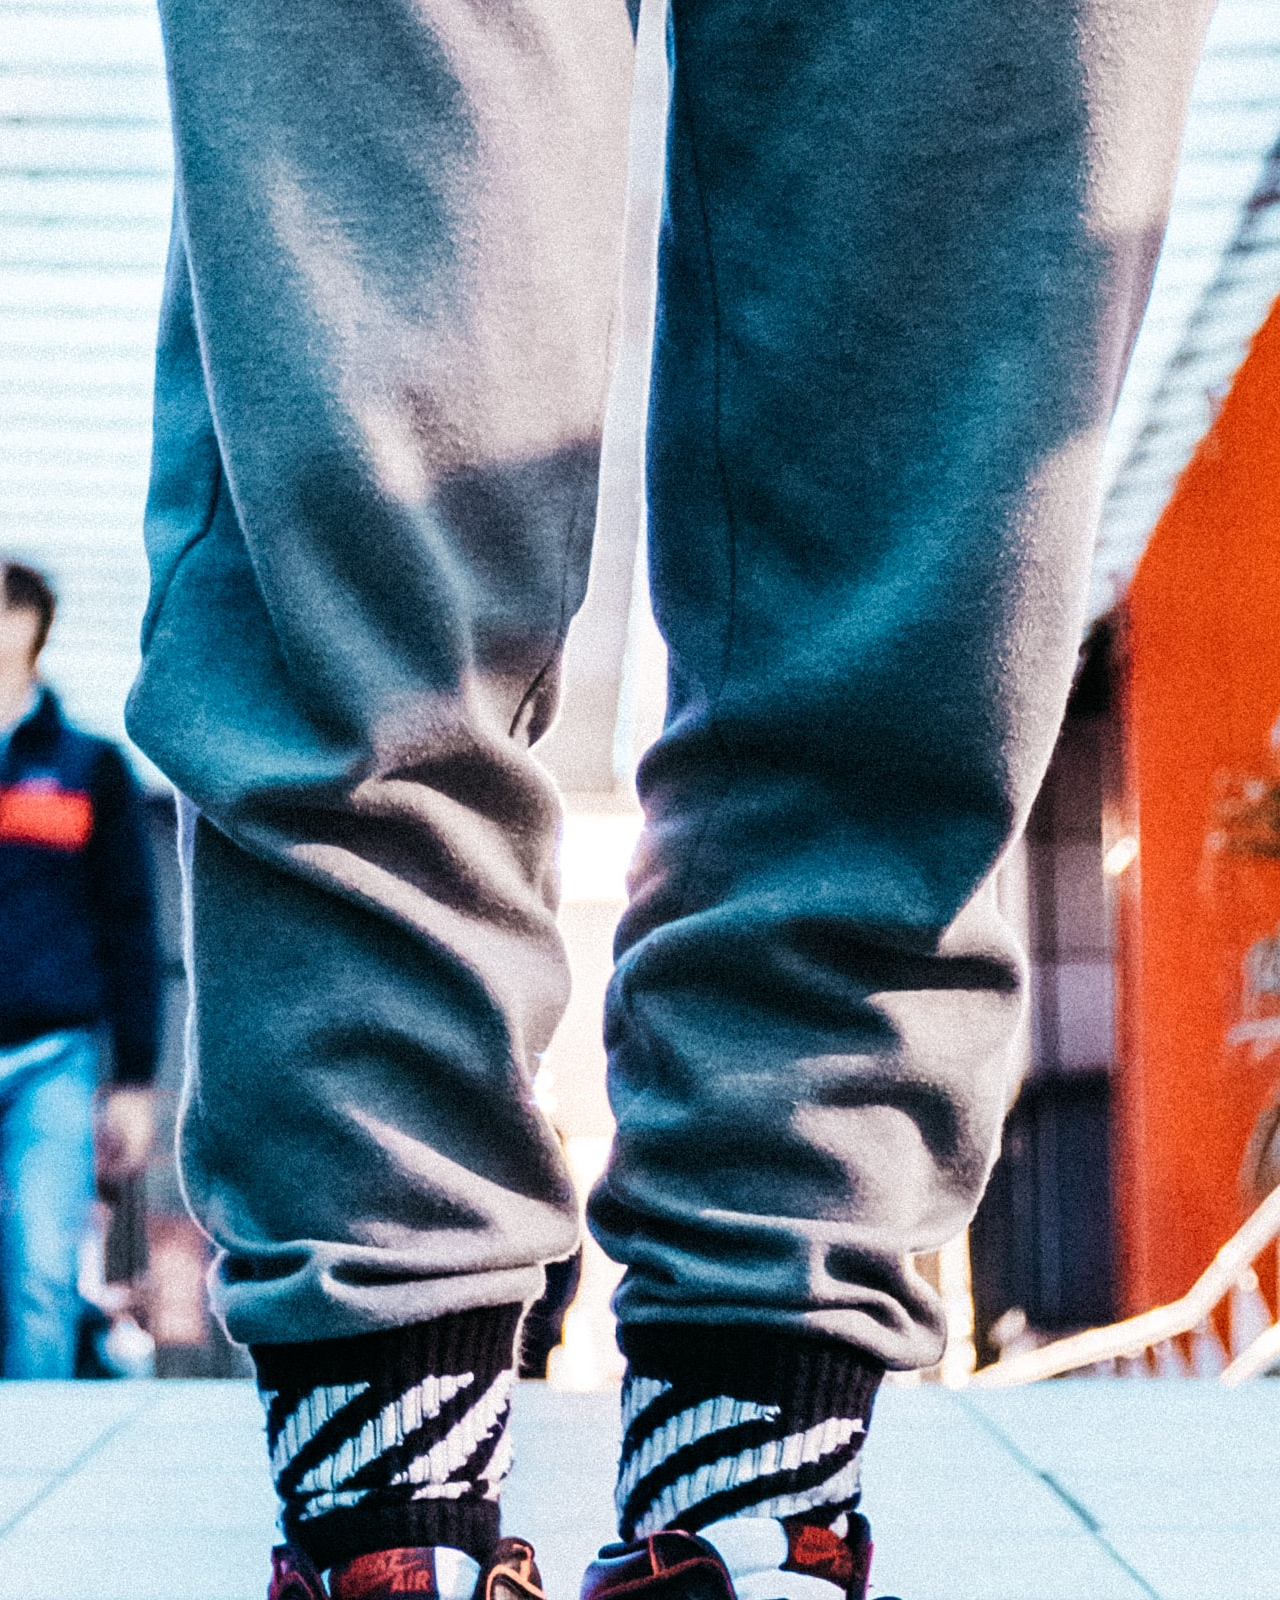
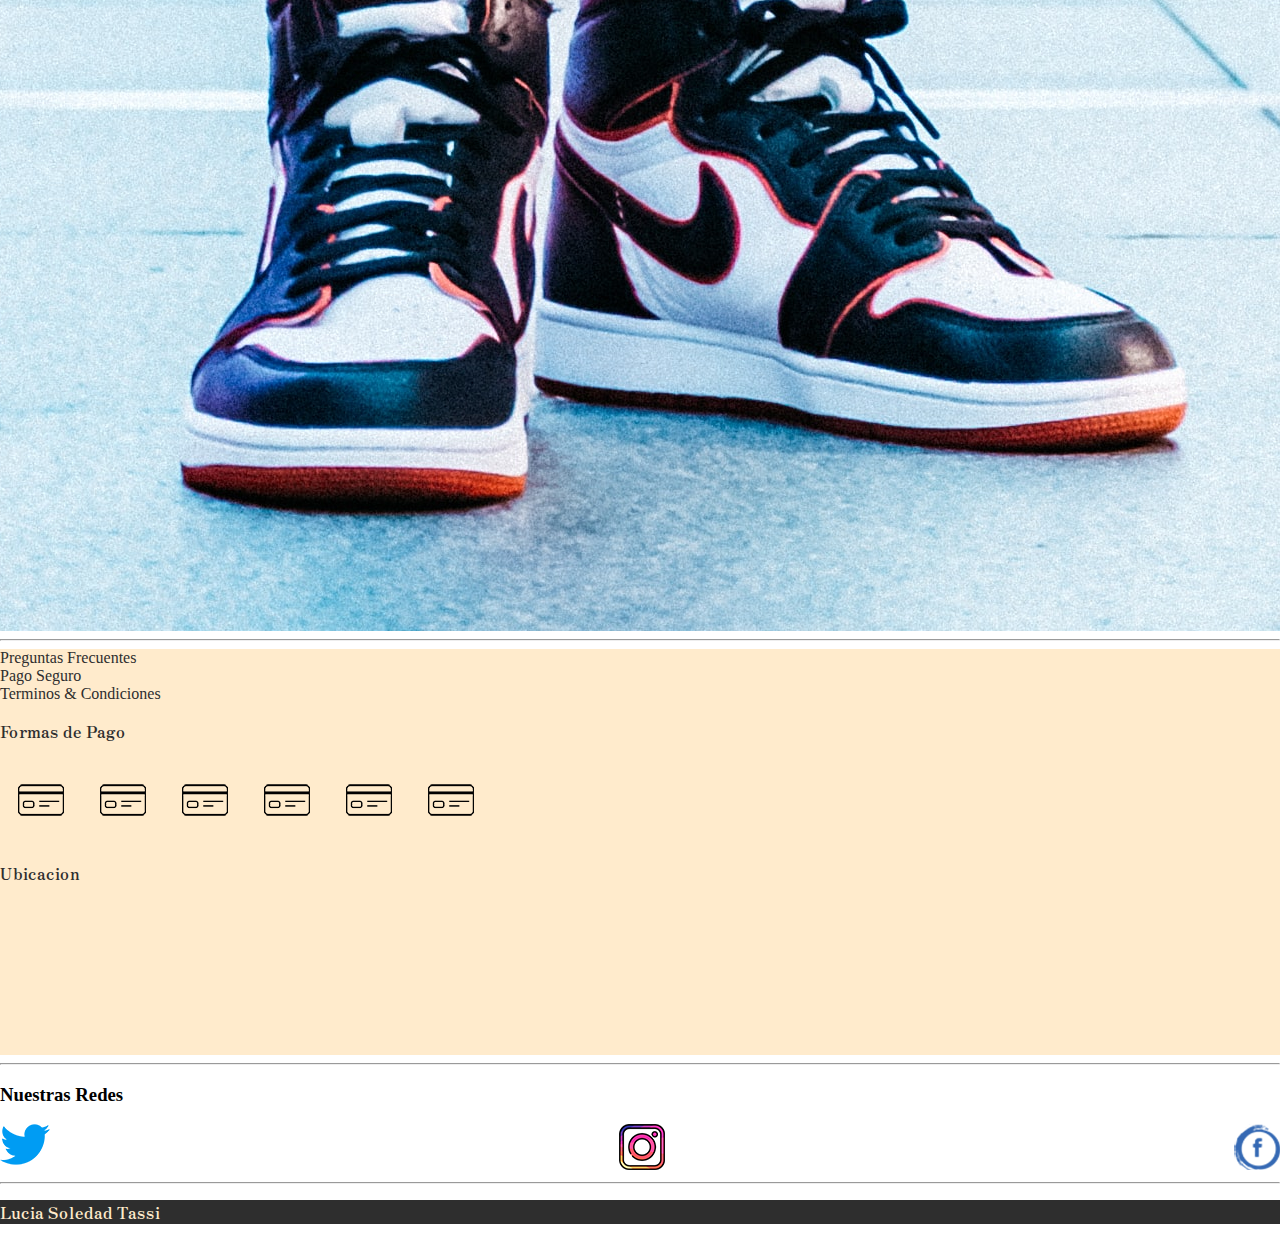
==== commit 3c4be0f0: "tamaños de iconos, nombre de secciones en fotos de portadas" ====
--- a/index.html
+++ b/index.html
@@ -4,6 +4,9 @@
     <meta charset="UTF-8">
     <meta http-equiv="X-UA-Compatible" content="IE=edge">
     <meta name="viewport" content="width=device-width, initial-scale=1.0">
+    <meta name="description" content="ecommerce ropa mujer hombre niños">
+    <meta name="keywords" content="pantalon, remera, ropa, vestido, mujer, hombre, niños">
+    <meta name="author" content="Lucía Soledad Tassi">
     <title>Document</title>
     <link href="https://cdn.jsdelivr.net/npm/bootstrap@5.1.3/dist/css/bootstrap.min.css" rel="stylesheet" integrity="sha384-1BmE4kWBq78iYhFldvKuhfTAU6auU8tT94WrHftjDbrCEXSU1oBoqyl2QvZ6jIW3" crossorigin="anonymous">
     <link rel="stylesheet" href="style.css">
@@ -18,16 +21,24 @@
         <nav class="row principal">
             <img class="logo col-sm-12 col-md-9 col-lg-9" src="imagenes/logo.png" alt="">
             <div class="menu col-sm-12 col-md-3 col-lg-3">
-               <a href="mailto:luly8608@gmail.com"><img src="imagenes/chat.png" alt=""></a>
-                <img onclick="abreModal()" src="imagenes/usuario.png" alt="">
-                <img onclick="abreModalCarrito()" src="imagenes/canasto.png" alt="">
+                <ul>
+                    <li>
+                        <a href="mailto:luly8608@gmail.com"><img src="imagenes/chat.png" alt=""></a>
+                    </li>
+                    <li>
+                        <img onclick="abreModal()" src="imagenes/usuario.png" alt="">
+                    </li>
+                    <li>
+                        <img onclick="abreModalCarrito()" src="imagenes/canasto.png" alt="">
+                    </li>
+                </ul>
             </div>    
         </nav>
     </header>  
     <!--MODAL CARRITO-->   
      <div class="modal" id="carrito" tabindex="-1">
         <div class="modal-dialog">
-            <div class="modal-content">
+            <div class="modal-content modalCarrito">
                 <div class="modal-header">
                     <h5 class="modal-title">CARRITO DE COMPRAS</h5>
                     <button onclick="cierraModalCarrito()" type="button" class="btn-close" data-bs-dismiss="modal" aria-label="Close"></button>
@@ -36,7 +47,7 @@
                     <p>PROXIMAMENTE VAS A PODER HACER TUS COMPRAS DE MANERA ONLINE</p>
                 </div>
                 <div class="modal-footer">
-                    <button onclick="cierraModalCarrito()" type="button" class="btn btn-secondary" data-bs-dismiss="modal">Close</button>
+                    <button onclick="cierraModalCarrito()" type="button" class="btn btncarrito" data-bs-dismiss="modal">Close</button>
                 </div>
             </div>
         </div>
@@ -65,26 +76,35 @@
     <!--IMAGENES SECCIONES-->
     <main class="container">
         <nav class="row imagenes">
-            <a name="mujer" class="mujer secciones col-sm-12 col-md-4 col-lg-4" href="mujer/mujer.html"><img src="imagenes/mujer.jpg" alt="seccion mujer"></a>
-            <a name="hombre" class="hombre secciones activa col-sm-12 col-md-4 col-lg-4" href="niños/niños.html"><img src="imagenes/niños.jpg" alt="seccion niños"></a>
-            <a name="niños" class="niños secciones col-sm-12 col-md-4 col-lg-4" href="hombre/hombre.html"><img src="imagenes/hombre.jpg" alt="seccion hombre"></a>
+            <section class="mujer secciones col-sm-12 col-md-4 col-lg-4">
+                <a href="mujer/mujer.html"><img src="imagenes/mujer.jpg" alt="seccion mujer"></a>
+                <p>INDUMENTARIA FEMENINA</p>
+            </section>
+            <section class="hombre secciones col-sm-12 col-md-4 col-lg-4">
+                <a href="niños/niños.html"><img src="imagenes/niños.jpg" alt="seccion niños"></a>
+                <P>INDUMENTARIA PARA NIÑOS</P>
+            </section>
+            <section class="niños secciones col-sm-12 col-md-4 col-lg-4">
+                <a href="hombre/hombre.html"><img src="imagenes/hombre.jpg" alt="seccion hombre"></a>
+                <P>INDUMENTARIA MASCULINA</P>
+            </section>
         </nav>
         <hr>
          <!--MENU BAJO-->
-         <section class="row menubajo">
-            <div class=" columna1 col-sm-12 col-md-4 col-lg-4">
+        <section class="row menubajo">
+            <div class=" columna1 col-sm-12 col-md-6 col-lg-6">
                 <a  href="#">Preguntas Frecuentes</a>
                 <a href="#">Pago Seguro</a>
                 <a href="#">Terminos & Condiciones</a>
+                <DIV class="tarjetas">
+                    <p>Formas de Pago</p>
+                    <div><img src="imagenes/card.png" alt=""><img src="imagenes/card.png" alt=""><img src="imagenes/card.png" alt=""><img src="imagenes/card.png" alt=""><img src="imagenes/card.png" alt=""><img src="imagenes/card.png" alt=""></div>
+                </DIV>
             </div>
-            <DIv class="mapa col-sm-12 col-md-4 col-lg-4">
+            <DIv class="mapa col-sm-12 col-md-6 col-lg-6">
                 <P>Ubicacion</p>
-                <iframe src="https://www.google.com/maps/embed?pb=!1m14!1m8!1m3!1d13135.141330623734!2d-58.4499964!3d-34.6095894!3m2!1i1024!2i768!4f13.1!3m3!1m2!1s0x0%3A0x8b086e48cf2ee5e2!2sEscuela%20Superior%20de%20Comercio%20N%C2%B0%203%20DE%207%20Hip%C3%B3lito%20Vieytes!5e0!3m2!1ses-419!2sar!4v1635261931078!5m2!1ses-419!2sar" width="200" height="200" style="border:0;" allowfullscreen="" loading="lazy"></iframe>
+                <iframe src="https://www.google.com/maps/embed?pb=!1m14!1m8!1m3!1d13135.141330623734!2d-58.4499964!3d-34.6095894!3m2!1i1024!2i768!4f13.1!3m3!1m2!1s0x0%3A0x8b086e48cf2ee5e2!2sEscuela%20Superior%20de%20Comercio%20N%C2%B0%203%20DE%207%20Hip%C3%B3lito%20Vieytes!5e0!3m2!1ses-419!2sar!4v1635261931078!5m2!1ses-419!2sar" width="500" height="150" style="border:0;" allowfullscreen="" loading="lazy"></iframe>
             </DIv>
-            <DIV class="tarjetas col-sm-12 col-md-4 col-lg-4">
-                <p>Formas de Pago</p>
-                <div><img src="imagenes/card.png" alt=""><img src="imagenes/card.png" alt=""><img src="imagenes/card.png" alt=""><img src="imagenes/card.png" alt=""><img src="imagenes/card.png" alt=""><img src="imagenes/card.png" alt=""></div>
-            </DIV>
         </section>
         <hr>
         <!--REDES SOCIALES-->
--- a/style.css
+++ b/style.css
@@ -21,14 +21,15 @@
     color: hsl(36, 100%, 90%);
 }
 header .menu img{
-    width: 46px;
-    height: 46px;
     text-decoration: none;  
     color: black;
-
 }
-.menu{
+.menu ul li{
+ list-style: none;
+}
+.menu ul{
     display: flex;
+    flex-direction: row;
     justify-content: space-around;
 }
                     /*IMAGENES SECCIONES*/
@@ -38,14 +39,43 @@
 .imagenes .niños img{
     border-radius: 0 1rem 1rem 0;
 }
-main nav .secciones img{
-    width: 410px;
-    height: 550px;
-}
 main .imagenes a{
     display: flex;
     justify-content: center;
     align-items: center;
+}
+.imagenes .secciones{
+    position:relative
+}
+.imagenes p{
+    display: none;
+    position: absolute;
+    text-align: center;
+    background-color: rgba(245, 212, 212, 0.7);
+    font-size: 2rem;
+    height: 25vh;
+    width: 25vw;
+    transition-duration: 3s;
+}
+.imagenes .secciones:hover p{
+    display: flex;
+    margin-top: -55vh;
+}
+                /*MODAL CARRITO*/
+.modal .modal-dialog .modalCarrito{
+    background-color: hsl(34, 57%, 70%);
+    width: 30vw;
+    height: 40vh;
+    display: flex;
+    justify-self: center;
+    justify-content: center;
+}
+.modalCarrito p{
+    text-align: center;
+}
+.btncarrito{
+    background-color: rgb(184, 165, 89);
+    width: 100%;
 }
                 /*MODAL USUARIO*/
 .modal{
@@ -90,7 +120,7 @@
     margin-bottom: 0;
     font-family: 'Zen Antique', serif;
 }
-.cuadro h5{
+.cuadro, #carrito h5{
     font-size: 1rem;
     font-family: 'Zen Antique', serif;
 }
@@ -101,20 +131,20 @@
 
 }
 SECTION .tarjetas img{
-    width: 46px;
-    height: 46px;
-    margin: 2vw;
+    margin: 2vh;
 }
 .menubajo a{
     text-decoration: none;
     color: rgb(46, 46, 46);
+    justify-content: space-around;
 
 }
+.columna1{
+    display: flex;
+    flex-direction: column;
+    justify-content: space-around;
+}
                     /*REDES SOCIALES*/
-nav .redes img{
-    width: 46px;
-    height: 46px;
-}
 nav .redes{
     display: flex;
     justify-content: space-between;
@@ -143,12 +173,26 @@
    }
    body .modal-content{
         width: 80vw;
+        height: 90vh;
+        overflow: auto
+    }
+    .modal .modal-dialog .modalCarrito{
+        width: 75vw;
         height: 70vh;
-        align-self: center;
-        justify-self: center;
-        overflow: auto
+
     }
     main .secciones img{
         border-radius: 1rem 1rem;
     }
 }
+@media (max-width: 575px){
+    body .modal-content{
+        width: 80vw;
+        height: 60vh;
+    }
+    .modal .modal-dialog .modalCarrito{
+        width: 75vw;
+        height: 35vh;
+
+    }
+}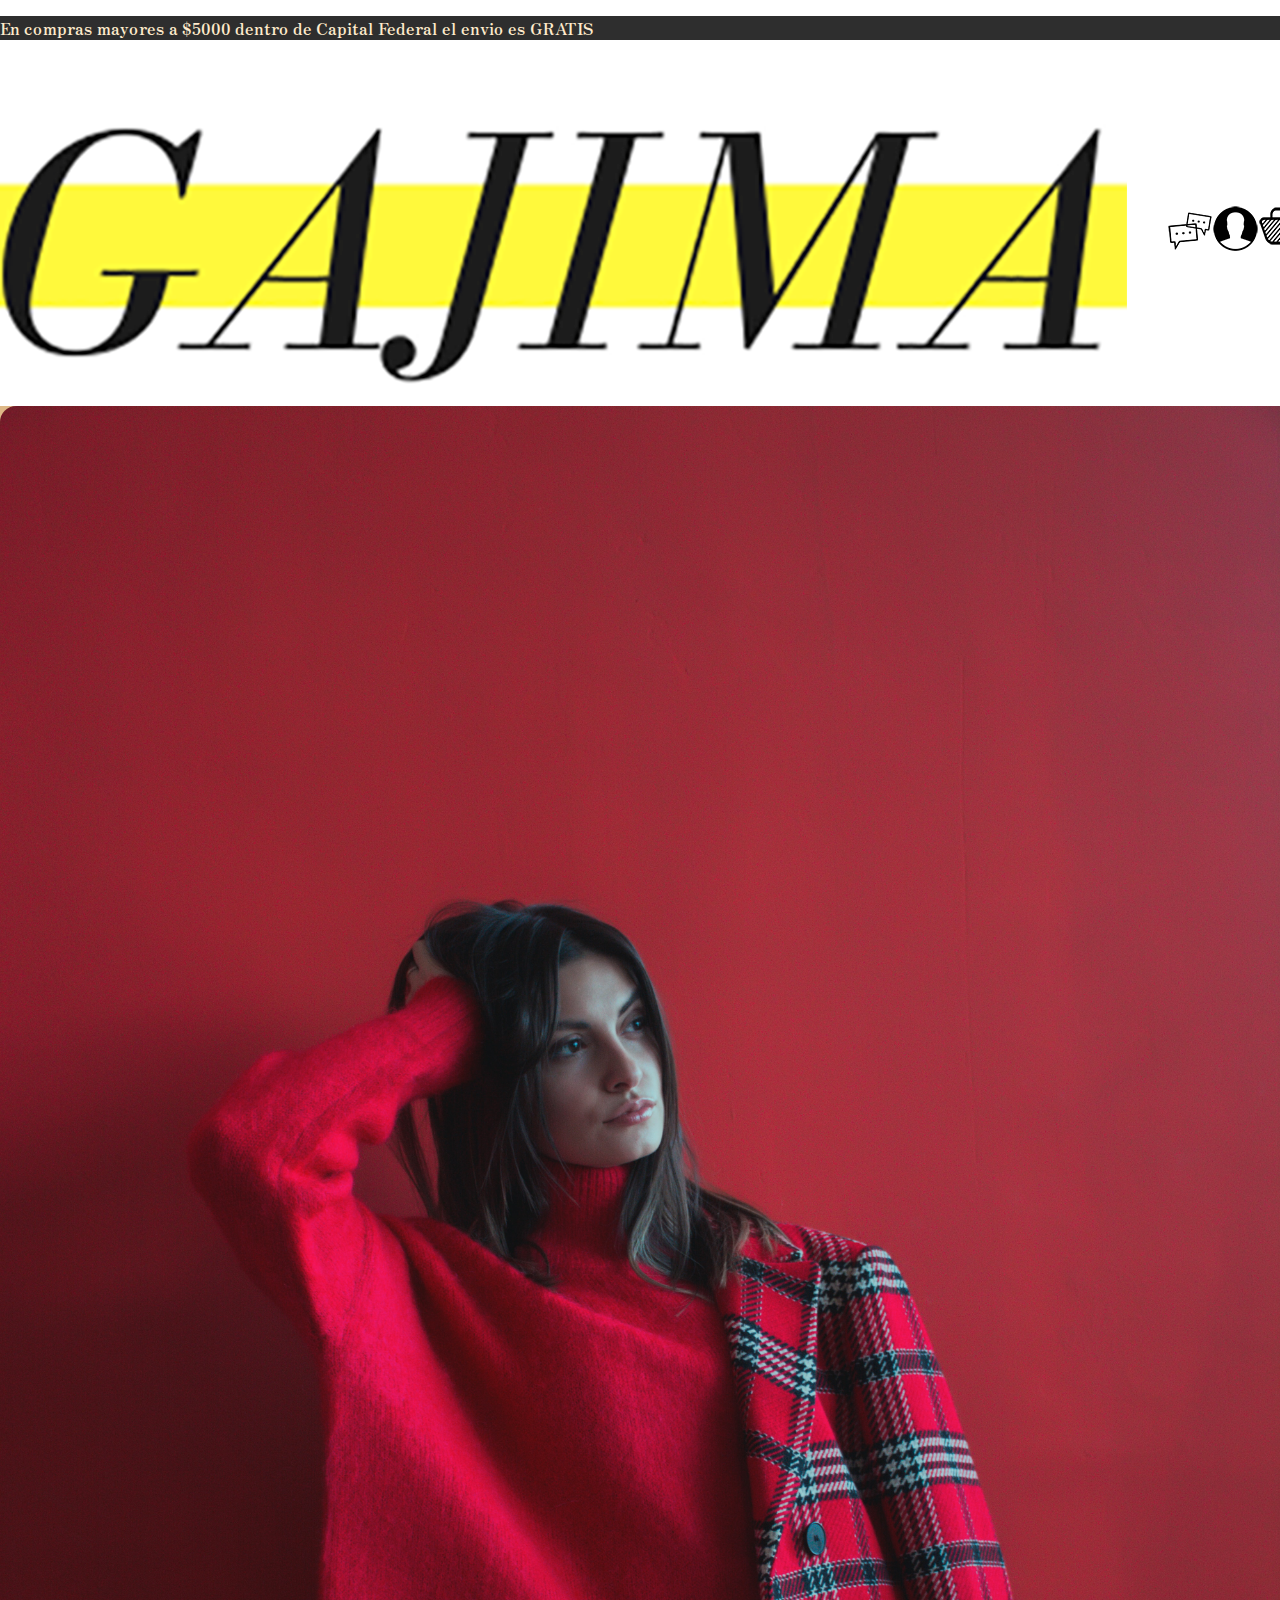
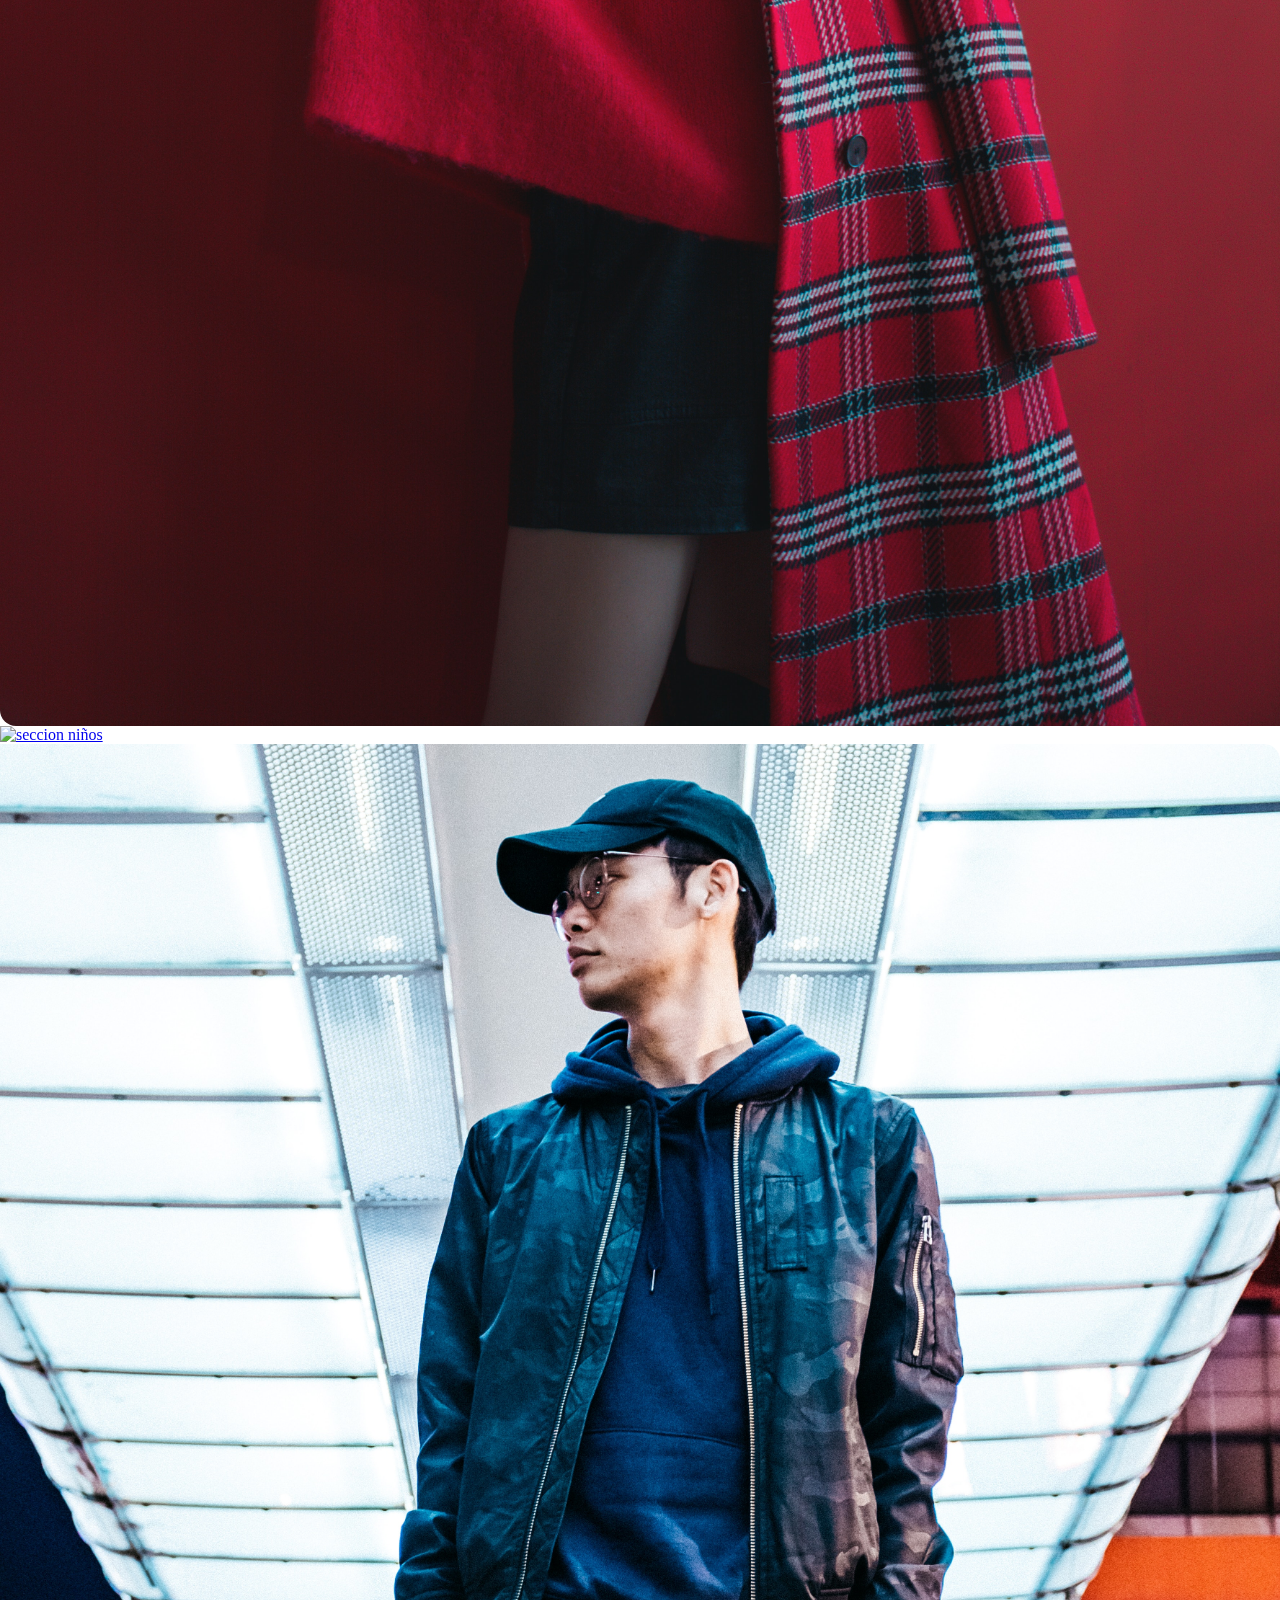
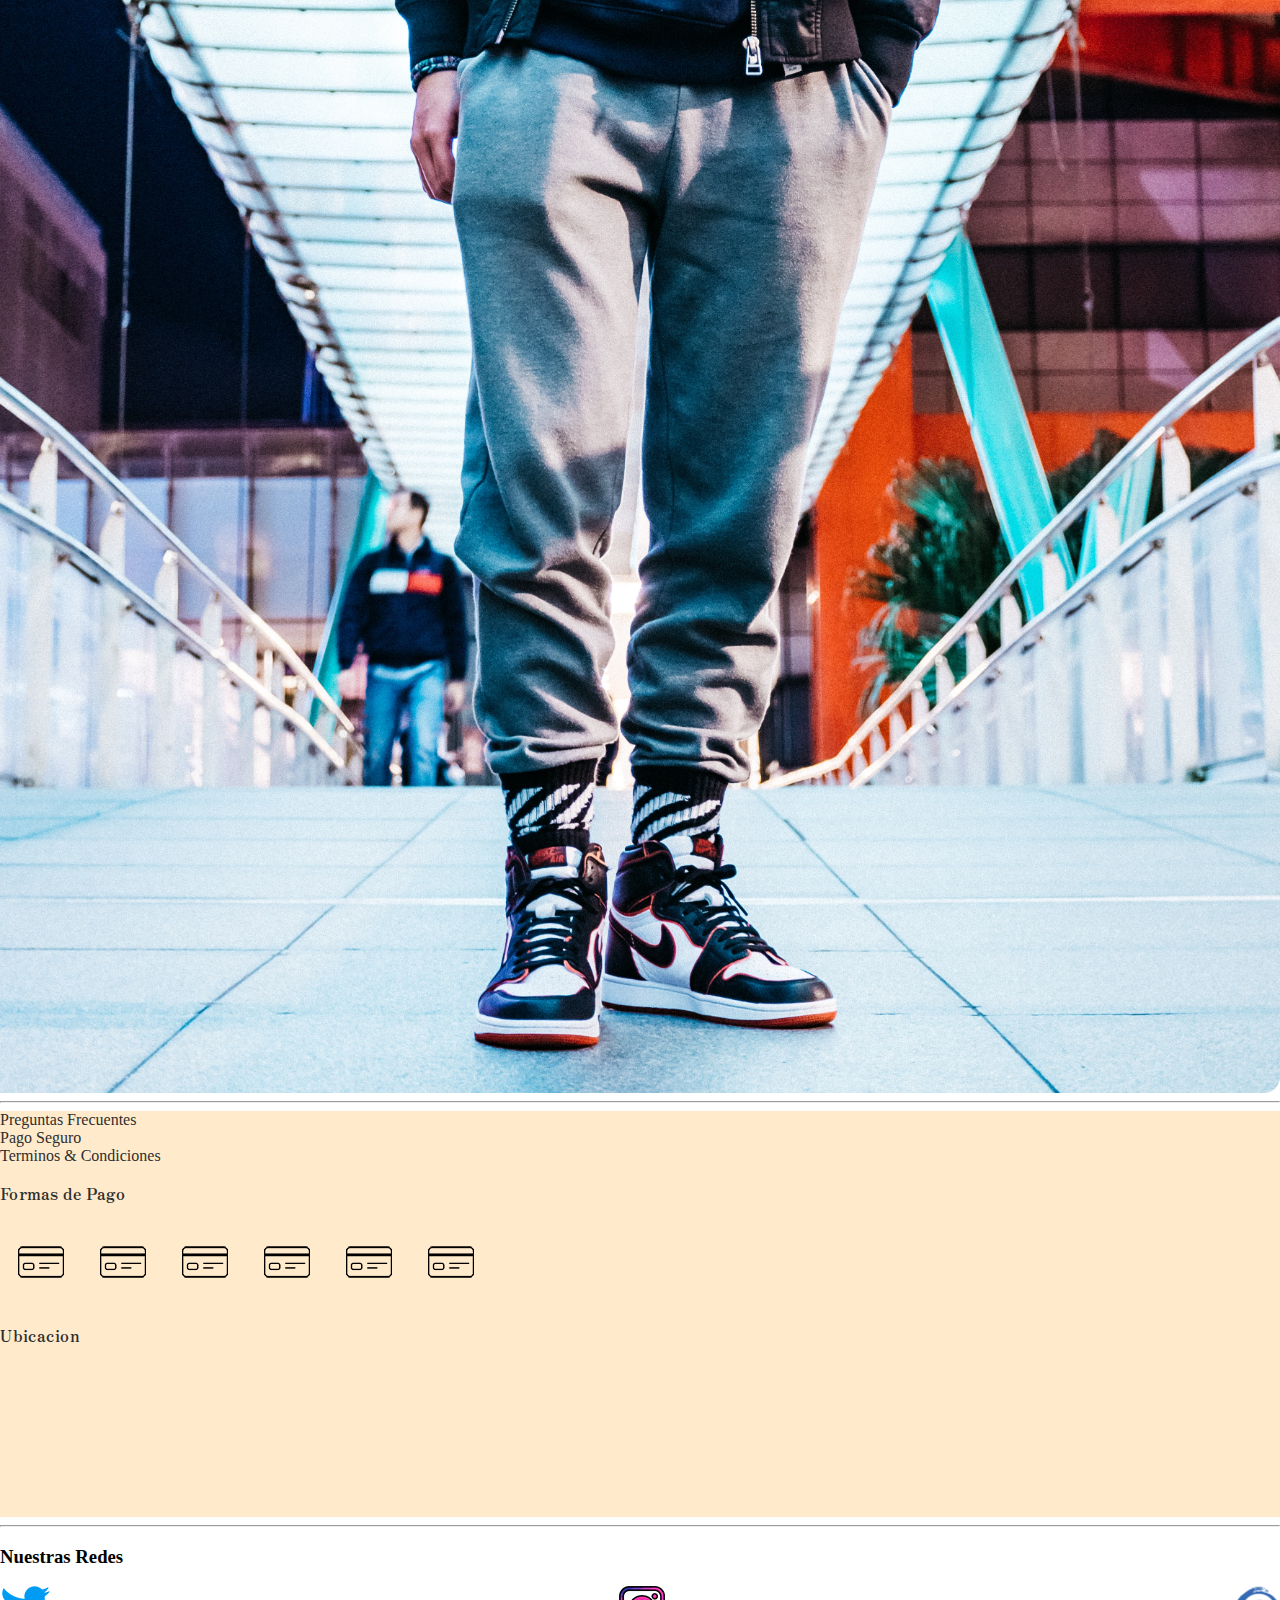
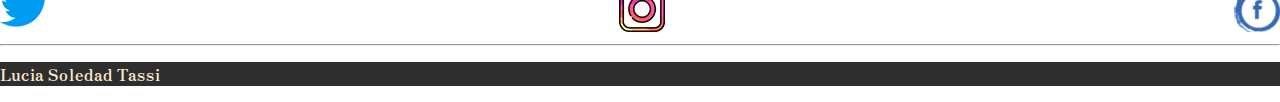
==== commit 0243e52c: "texto bien sobre img en celu" ====
--- a/index.html
+++ b/index.html
@@ -82,7 +82,7 @@
             </section>
             <section class="hombre secciones col-sm-12 col-md-4 col-lg-4">
                 <a href="niños/niños.html"><img src="imagenes/niños.jpg" alt="seccion niños"></a>
-                <P>INDUMENTARIA PARA NIÑOS</P>
+                <P>INDUMENTARIA NIÑOS</P>
             </section>
             <section class="niños secciones col-sm-12 col-md-4 col-lg-4">
                 <a href="hombre/hombre.html"><img src="imagenes/hombre.jpg" alt="seccion hombre"></a>
--- a/style.css
+++ b/style.css
@@ -41,11 +41,18 @@
 }
 main .imagenes a{
     display: flex;
-    justify-content: center;
-    align-items: center;
+    padding: 0;
+    margin: 0;
+    width: 100%;
+}
+.imagenes img{
+    width: 100%;
 }
 .imagenes .secciones{
-    position:relative
+    display: flex;
+    position:relative;
+    justify-content: center;
+    align-items: center;
 }
 .imagenes p{
     display: none;
@@ -53,13 +60,12 @@
     text-align: center;
     background-color: rgba(245, 212, 212, 0.7);
     font-size: 2rem;
-    height: 25vh;
-    width: 25vw;
+    height: 22vh;
+    width: 22vw;
     transition-duration: 3s;
 }
 .imagenes .secciones:hover p{
     display: flex;
-    margin-top: -55vh;
 }
                 /*MODAL CARRITO*/
 .modal .modal-dialog .modalCarrito{
@@ -184,6 +190,10 @@
     main .secciones img{
         border-radius: 1rem 1rem;
     }
+    .imagenes p{
+        height: 22vh;
+        width: 80vw;
+    }
 }
 @media (max-width: 575px){
     body .modal-content{
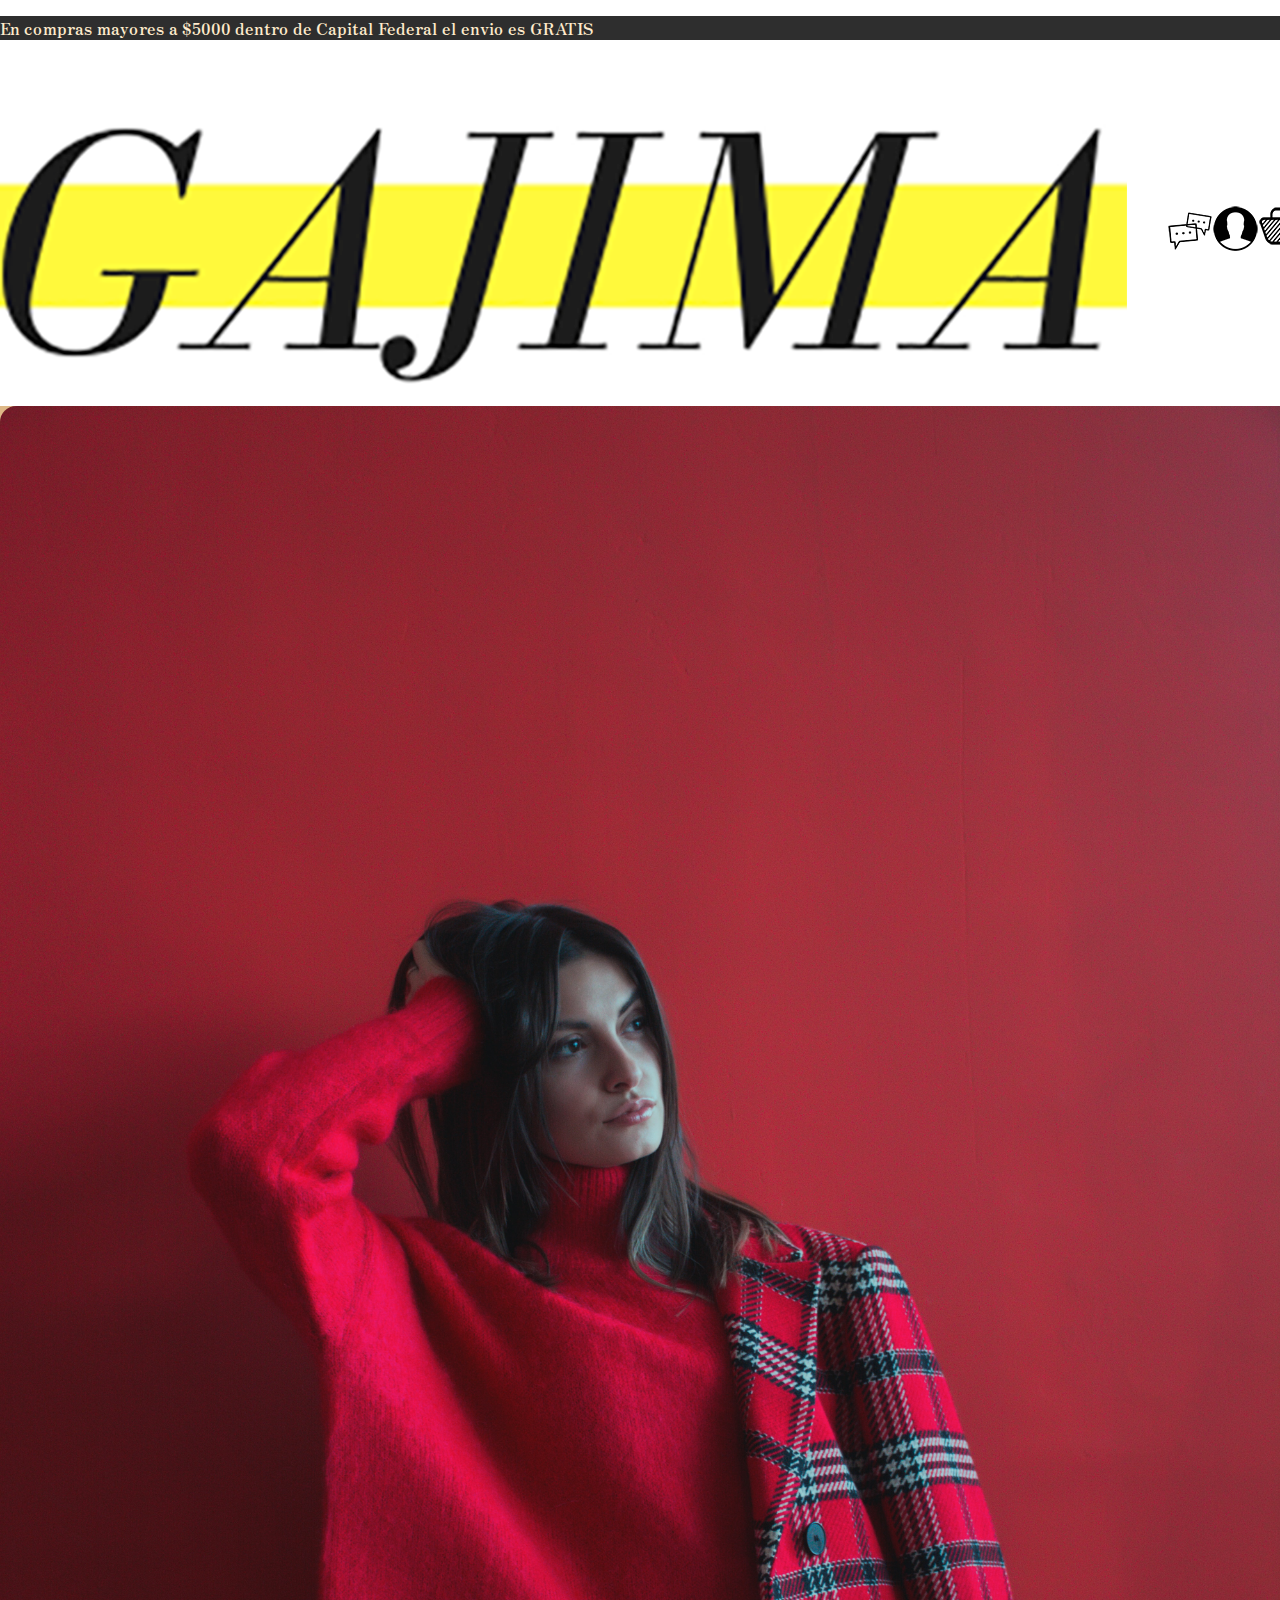
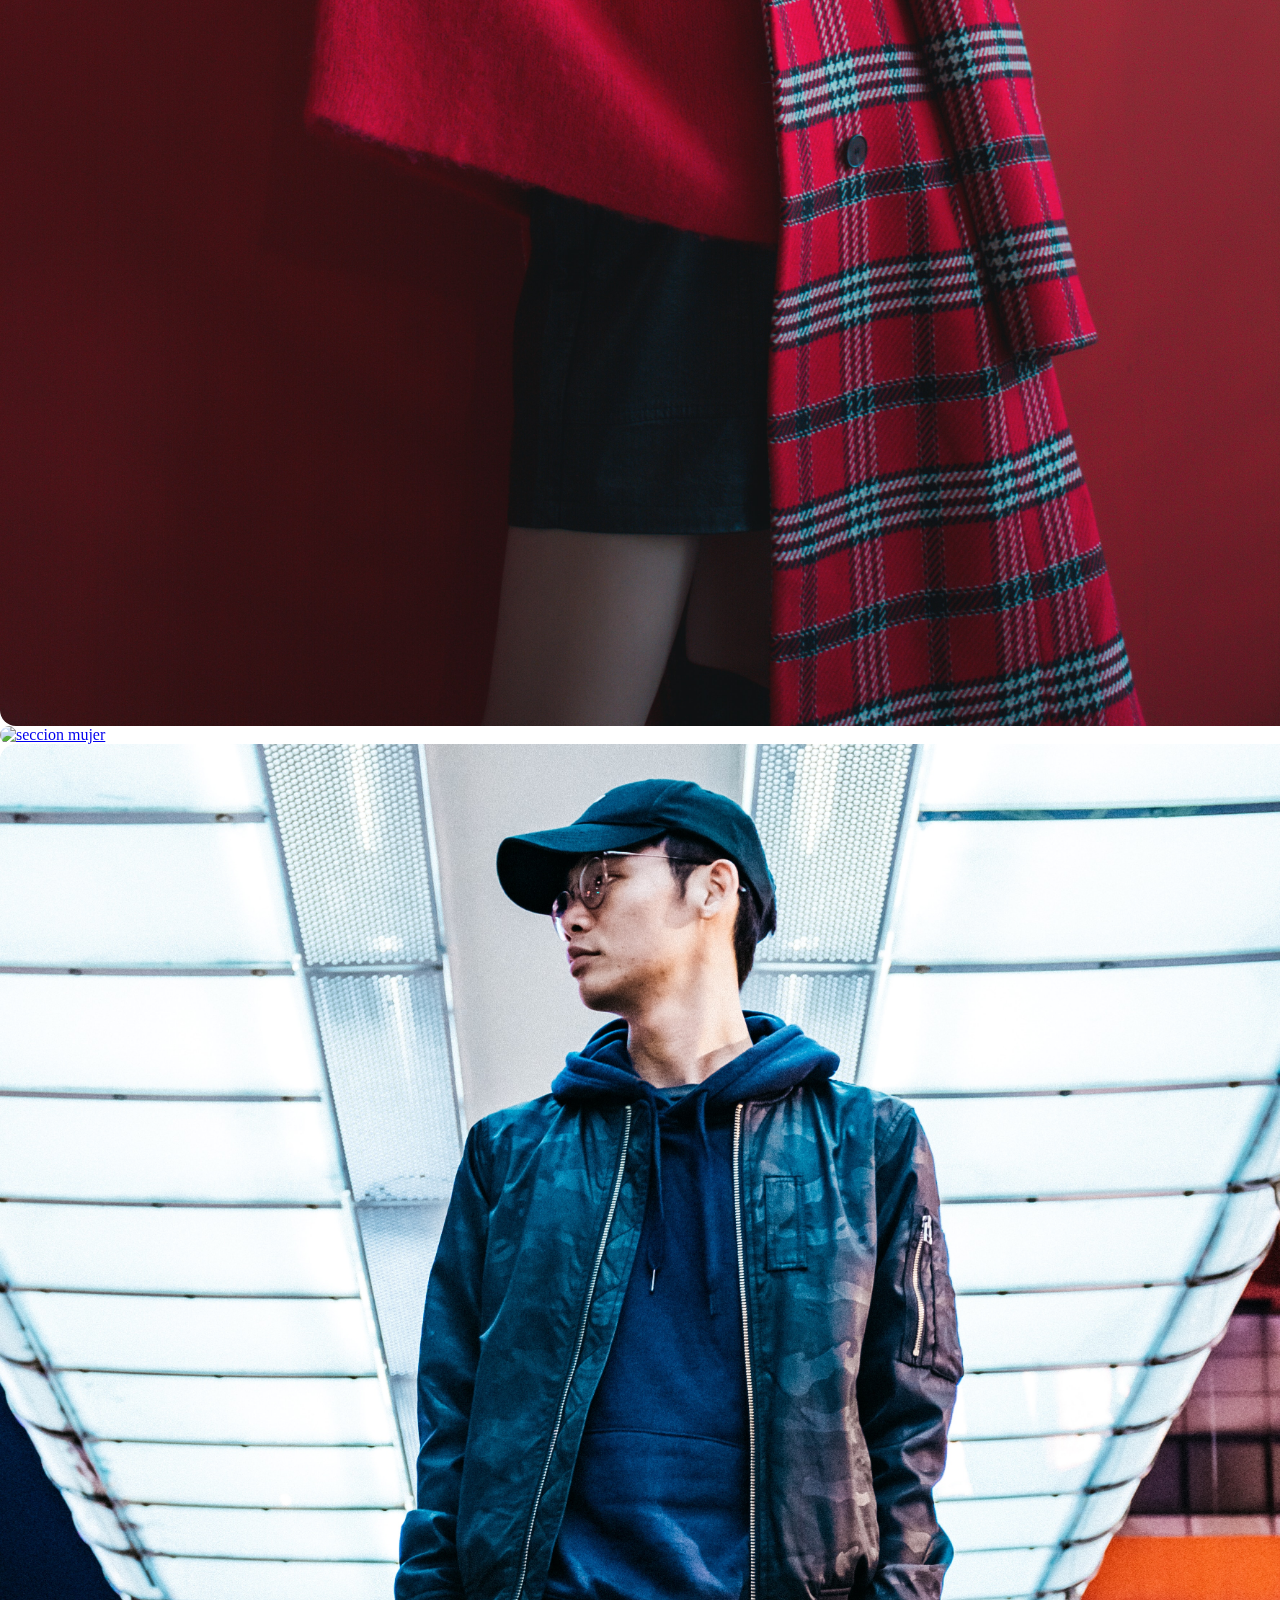
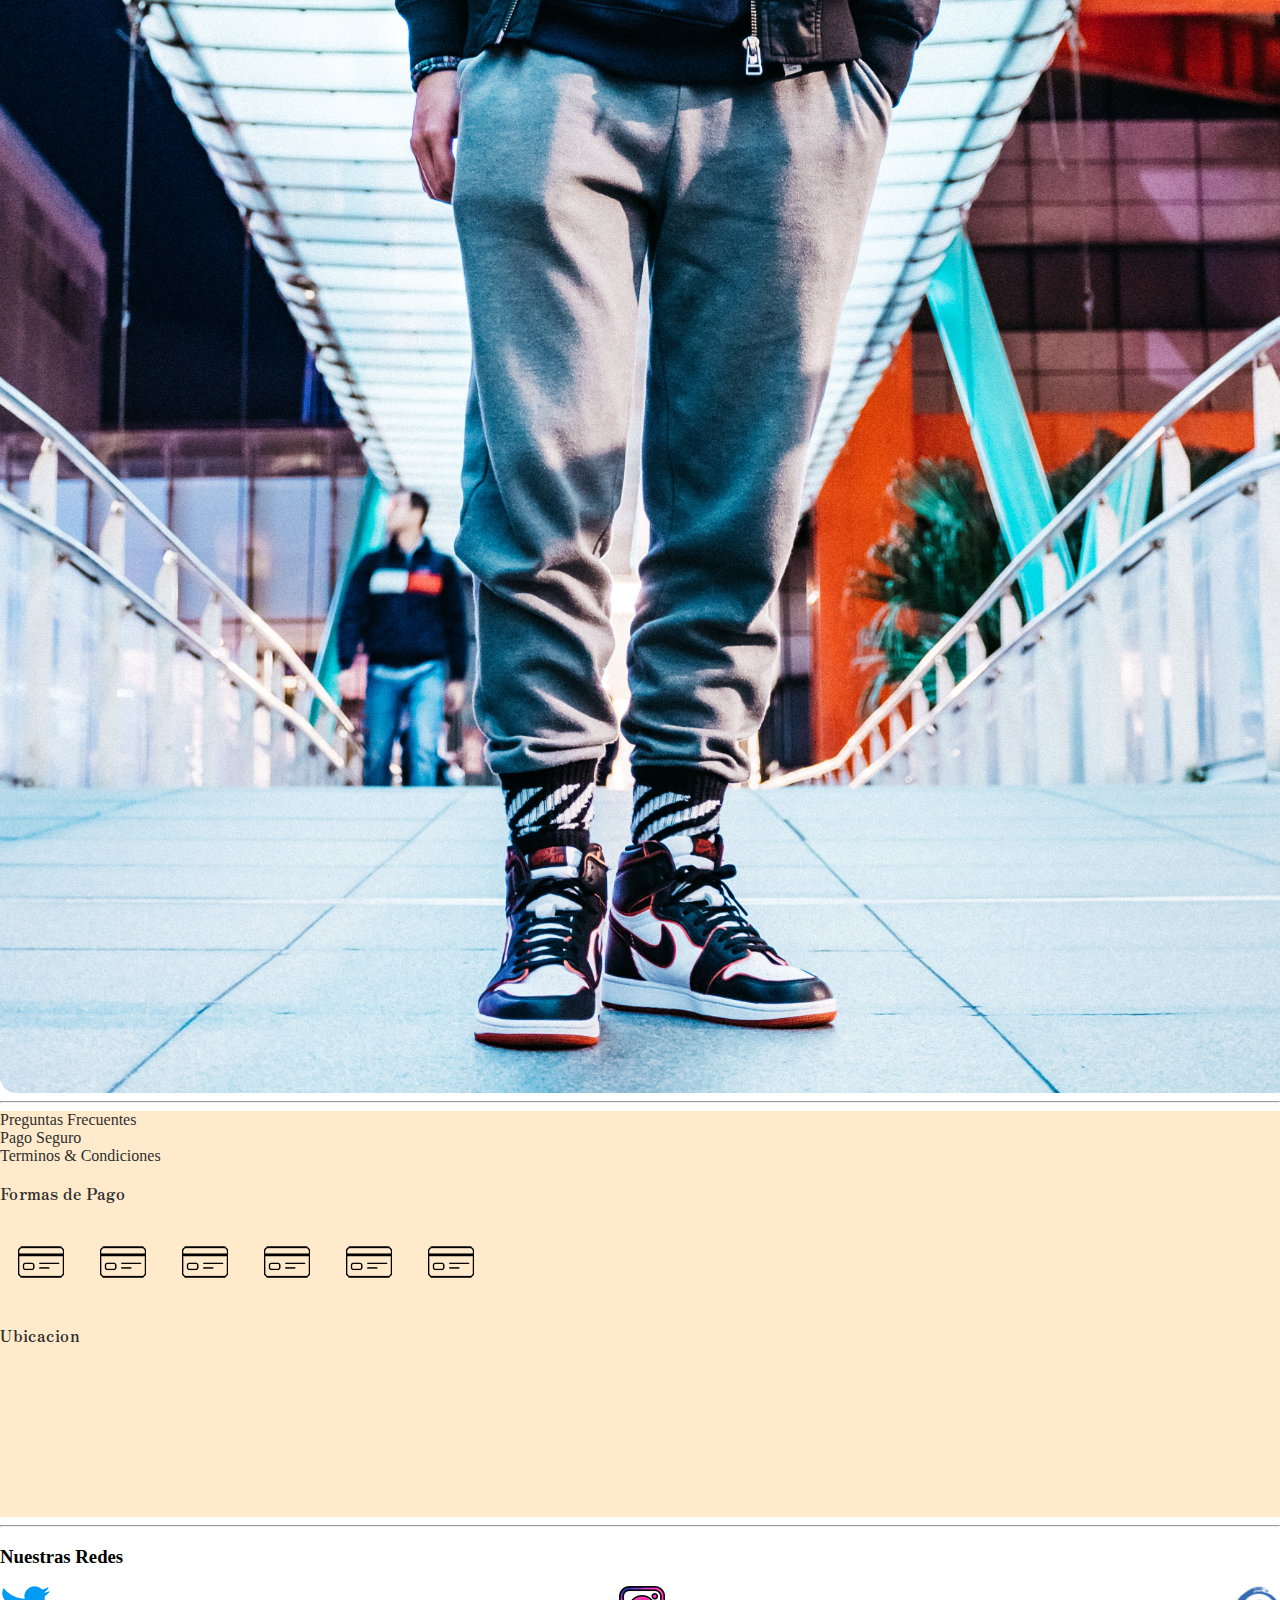
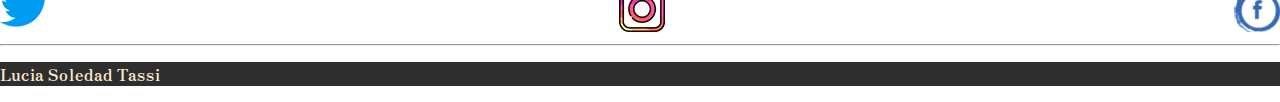
==== commit 588ed8bb: "saque cards de html y las agregue a js mediante array de objetos e inner" ====
--- a/index.html
+++ b/index.html
@@ -7,7 +7,7 @@
     <meta name="description" content="ecommerce ropa mujer hombre niños">
     <meta name="keywords" content="pantalon, remera, ropa, vestido, mujer, hombre, niños">
     <meta name="author" content="Lucía Soledad Tassi">
-    <title>Document</title>
+    <title>GAJIMA</title>
     <link href="https://cdn.jsdelivr.net/npm/bootstrap@5.1.3/dist/css/bootstrap.min.css" rel="stylesheet" integrity="sha384-1BmE4kWBq78iYhFldvKuhfTAU6auU8tT94WrHftjDbrCEXSU1oBoqyl2QvZ6jIW3" crossorigin="anonymous">
     <link rel="stylesheet" href="style.css">
 </head>
@@ -75,19 +75,8 @@
     </div>
     <!--IMAGENES SECCIONES-->
     <main class="container">
-        <nav class="row imagenes">
-            <section class="mujer secciones col-sm-12 col-md-4 col-lg-4">
-                <a href="mujer/mujer.html"><img src="imagenes/mujer.jpg" alt="seccion mujer"></a>
-                <p>INDUMENTARIA FEMENINA</p>
-            </section>
-            <section class="hombre secciones col-sm-12 col-md-4 col-lg-4">
-                <a href="niños/niños.html"><img src="imagenes/niños.jpg" alt="seccion niños"></a>
-                <P>INDUMENTARIA NIÑOS</P>
-            </section>
-            <section class="niños secciones col-sm-12 col-md-4 col-lg-4">
-                <a href="hombre/hombre.html"><img src="imagenes/hombre.jpg" alt="seccion hombre"></a>
-                <P>INDUMENTARIA MASCULINA</P>
-            </section>
+        <nav class="row imagenes" id="imagenes">
+           
         </nav>
         <hr>
          <!--MENU BAJO-->
--- a/style.css
+++ b/style.css
@@ -205,4 +205,8 @@
         height: 35vh;
 
     }
+    .imagenes p{
+        height: 35vh;
+        width: 85vw;
+    }
 }